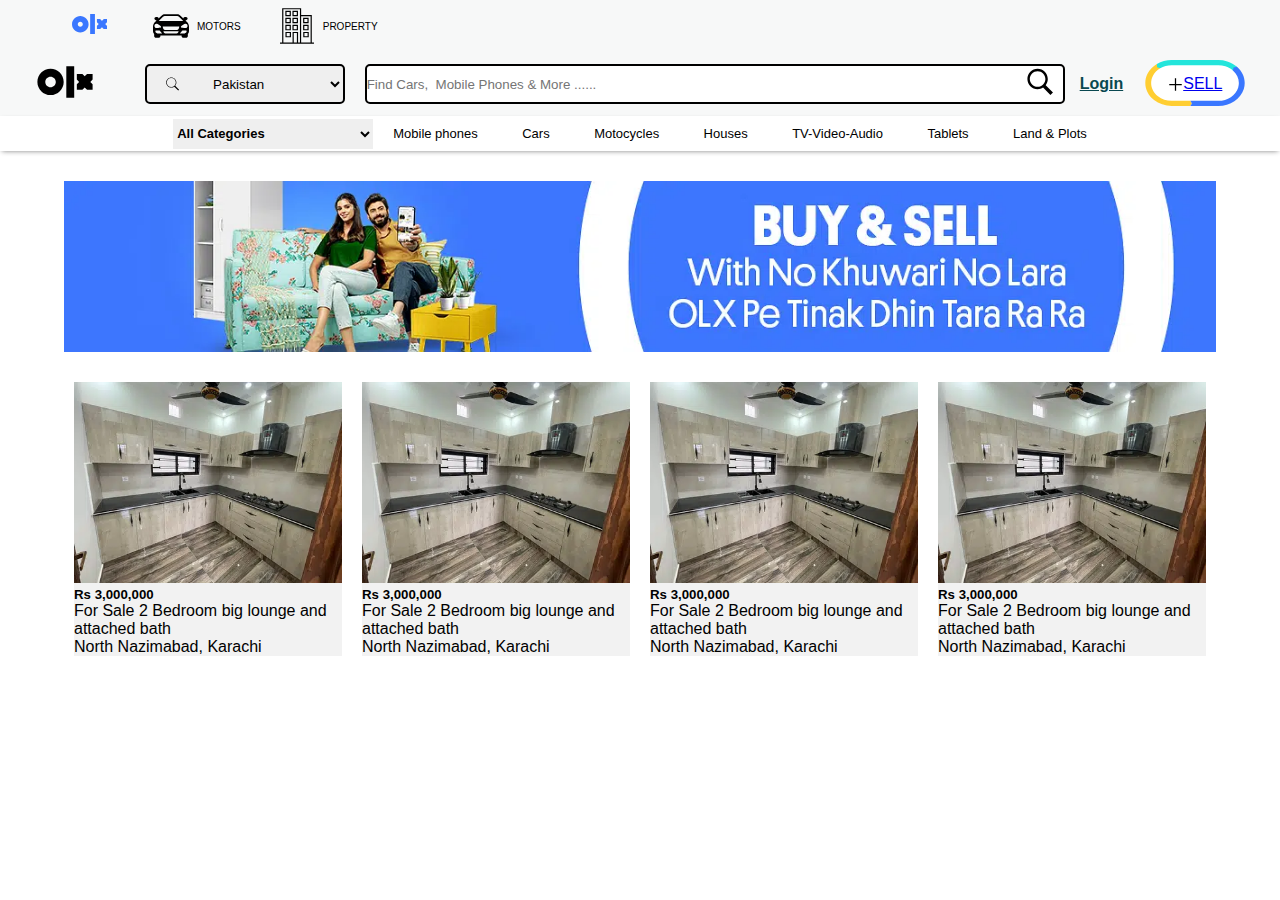
==== index.html @ fd6466ee "login signup done" ====
<!DOCTYPE html>
<html lang="en">

<head>
    <meta charset="UTF-8">
    <meta name="viewport" content="width=device-width, initial-scale=1.0">
    <title>OLX</title>
    <link rel="stylesheet" href="style.css">
</head>

<body>
    <header>
        <div class="topheader">

            <div id="logo">
                <img  src="./images/OLX_2019.svg" alt="logo black" width="35">
            </div>

            <div id="car">
                <img src="./images/sedan-car-front.svg" alt="car">
                <p>MOTORS</p>
            </div>

            <div id="property">
                <img src="./images/building-1062.svg" alt="property">
                <p>PROPERTY</p>
            </div>
           
        </div>
        <div id="botheader">
            <div id="logo2">
                <img src="./images/olx-logo-vector.svg" alt="logo2" width="60">
            </div>
            <div id="location">
                <img src="./images/icons8-search.svg" alt="search" width="15">
                <select name="location" id="locate">
                    <option value="Pakistan" selected>Pakistan</option>
                    <option value="Azad Kashmir">Azad Kashmir</option>
                    <option value="Baluchistan">Baluchistan</option>
                    <option value="Islamabad">Islamabad</option>
                    <option value="Khyber pakhtunkhuwa">Khyber pakhtunkhuwa</option>
                    <option value="Punjab">Punjab</option>
                    <option value="Sindh">Sindh</option>
                </select>
            </div>
            <div id="search-container">
                <input type="search" name="search" id="searchinput" placeholder="Find Cars,  Mobile Phones & More ...... ">
                <div id="searchicon">
                    <a href="http://google.com/search"><img src="./images/icons8-search black.svg" alt="black search" width="30"></a>
                </div>
            </div >

            <div class="login">
                <a href="./login.html" target="_blank">Login</a>
            </div>

            <div class="sell">
                <img src="./images/icons8-plus.svg" alt="plus" width="15">
                <span><a href="./sell.html" title="sell"> SELL</a></span>
            </div>
        </div>
    </header>

    <nav>
        <div id="nav">
            <div class="category">

                <select id="category" name="category">
                    <option value="all" >All Categories</option>
                    <option value="mobilephones">Mobiles</option>
                    <option value="vehicles">Vehicles</option>
                    <option value="home-decor">Home Decor</option>
                    <!-- Add more categories as needed -->
                </select>
            </div>

            <!-- <div class="categories-box">

                <div class="mobilephones">
                    <h3>Mobiles</h3>
                    <ul>
                        <li>Mobile Phones</li>
                        <li>Accessories</li>
                        <li>Smart Watches</li>
                        <li>Tablets</li>
                    </ul>
                </div>
                <div class="vehicles">
                    <h3>Vehicles</h3>
                    <ul>
                        <li>Cars</li>
                        <li>Bikes and Scooters</li>
                        <li>Motorcycles</li>
                        <li>Trucks, Buses and Vans</li>
                    </ul>
                </div>

             <div class="home-decor">
                <h3>Home Decor</h3>
                <ul>
                    <li>Sofa & Chairs </li>
                    <li>Beds & Wardrobes</li>
                    <li>Dining Tables & Sets</li>
                    <li>Kitchen Appliance</li>
                    </ul>
             </div>
            </div>
        --> 
            <div id="navbar"></div>
            <ul>
                <li><a href="./mobile-phones.html">Mobile phones</a></li>
                <li><a href="./cars.html">Cars</a></li>
                <li><a href="./motocycles.html">Motocycles</a></li>
                <li><a href="./houses.html">Houses</a></li>
                <li><a href="tv-video-audio.html">TV-Video-Audio</a></li>
                <li><a href="tablets.html">Tablets</a></li>
                <li><a href="land-plots.html">Land & Plots</a></li>
                
            </div>

            </div>
    </nav>
   <div class="banner">

       <img src="./images/olxbanner.jpg" alt="banner" >
   </div>

   <div class="mainads">
    <div class="add">

            <img src="./images/house1.jpeg" alt="house">
            
            <div>
                <h5>Rs 3,000,000</h5>
                <p class="tag">For Sale 2 Bedroom big lounge and attached bath</p>
                <p class="area">North Nazimabad, Karachi</p>
            </div>
        </div>
        
    <div class="add">

            <img src="./images/house1.jpeg" alt="house">
            
            <div>
                <h5>Rs 3,000,000</h5>
                <p class="tag">For Sale 2 Bedroom big lounge and attached bath</p>
                <p class="area">North Nazimabad, Karachi</p>
            </div>
        </div>
        
    <div class="add">

            <img src="./images/house1.jpeg" alt="house">
            
            <div>
                <h5>Rs 3,000,000</h5>
                <p class="tag">For Sale 2 Bedroom big lounge and attached bath</p>
                <p class="area">North Nazimabad, Karachi</p>
            </div>
        </div>
        
    <div class="add">

            <img src="./images/house1.jpeg" alt="house">
            
            <div>
                <h5>Rs 3,000,000</h5>
                <p class="tag">For Sale 2 Bedroom big lounge and attached bath</p>
                <p class="area">North Nazimabad, Karachi</p>
            </div>
        </div>
        
        

    </div>
    
    
    

</body>

</html>
---- style.css ----
*{
    margin: 0;
    padding: 0;
}
body {
  background: white;
  font-family: Helvetica, sans-serif;
}

header {
  background: #f7f8f8;
  width: 100%;
  margin: auto;
}

#logo {
  padding: 8px;
}

.topheader {
  display: flex;
  justify-content: flex-start;
  align-items: center;
  margin-left: 5%;
}
.topheader p {
  font-size: x-small;
}
#car {
  display: flex;
  align-items: center;
}
#property {
  display: flex;
  align-items: center;
}
#car img {
  margin-left: 30px;
  padding: 8px;
  height: 4vh;
}

#property img {
  margin-left: 30px;
  padding: 8px;
  height: 4vh;
}
#botheader {
  display: flex;
  justify-content: center;
  align-items: center;
}
#logo2 {
  margin-left: 2px;
  margin-right: 50px;
}
#location {
  position: relative;
}
#location img {
  position: absolute;
  top: 50%;
  left: 20px;
  transform: translateY(-50%);
}
#location select {
  height: 40px;
  width: 200px;
  border: 2px solid black;
  border-radius: 5px;
  text-align: center;
}
#search-container {
  position: relative;
  display: inline-block;
}
#search-container input {
  margin-left: 20px;
  height: 40px;
  width: 700px;
  border: 2px solid black;
  border-radius: 5px;
}
#searchicon {
  position: absolute;
  top: 50%;
  right: 10px;
  transform: translateY(-50%);
}

.sell {
    background-image: url(./images/iconSellBorder_noinline.d9eebe038fbfae9f90fd61d971037e02.svg);
  display: flex;
  align-items: center;
  justify-content: center;
  padding: 16px 25px;
  background-repeat: no-repeat;
  margin-left: 20px;
  
  /* width: fit-content;
  background-repeat: no-repeat;
  background-size: cover;
  
  margin-left: 20px; */
  /* border-left: 5px solid yellow;
  border-top: 5px solid aquamarine;
  border-right: 5px solid rgb(73, 73, 218);
  border-bottom: 5px solid rgb(240, 63, 63);
  border-radius: 25px;
  background: white; */
    
} */
.sell span a {
  color: black;
  text-decoration: none;
  font-size: medium;
  font-weight: 500;
}

/* unvisited link */
.login a:link {
  color: #094850;
  font-size: medium;
  font-weight: 600;
  margin-left: 15px;

  left: 20px;
}

/* visited link */
.login a:visited {
  color: green;
}

/* hover link */
.login a:hover {
  text-decoration: none;
}

ul {
  list-style-type: none;
  margin: 0;
  padding: 0;
  overflow: hidden;
}
#nav {
  display: flex;
  justify-content: center;
  align-items: center;
  box-shadow: 0px 2px 5px -2px grey;
  width: 100%;
}

#nav li {
  display: inline-block;
  font-size: small;
  font-weight: 500;
}

#nav li a {
  display: block;
  padding: 10px 20px;
  text-decoration: none;
  color: black;
}

#nav a:hover {
  color: #078c9b;
}

.categories-box {
  display: none;
}
#nav select {
  font-size: small;
  font-weight: 700;
  height: 30px;
  width: 200px;
  border: none;
}

.banner {
  display: flex;
  justify-content: center;
}

.banner img {
  width: 90%;
  margin: 30px 0;
}

/* .mainads{
    display:flex;
    max-width: 100%;
}
.add {
    flex: 1;
    padding: 2px;
    background-color: #b85353;
    margin-right: 10px;
  } */

.mainads {
  display: flex;
  width: 90%;
  margin: auto;
  /* background-color: #078c9b; */
}

.add {
  /* flex: 1; */
  width: 25%;
  /* padding: 0 10px; */
  background-color: #f2f2f2;
  margin: 0 10px;
}
.add img{
    width: 100%;
}

.card {
  padding: 0 10px;
  
}
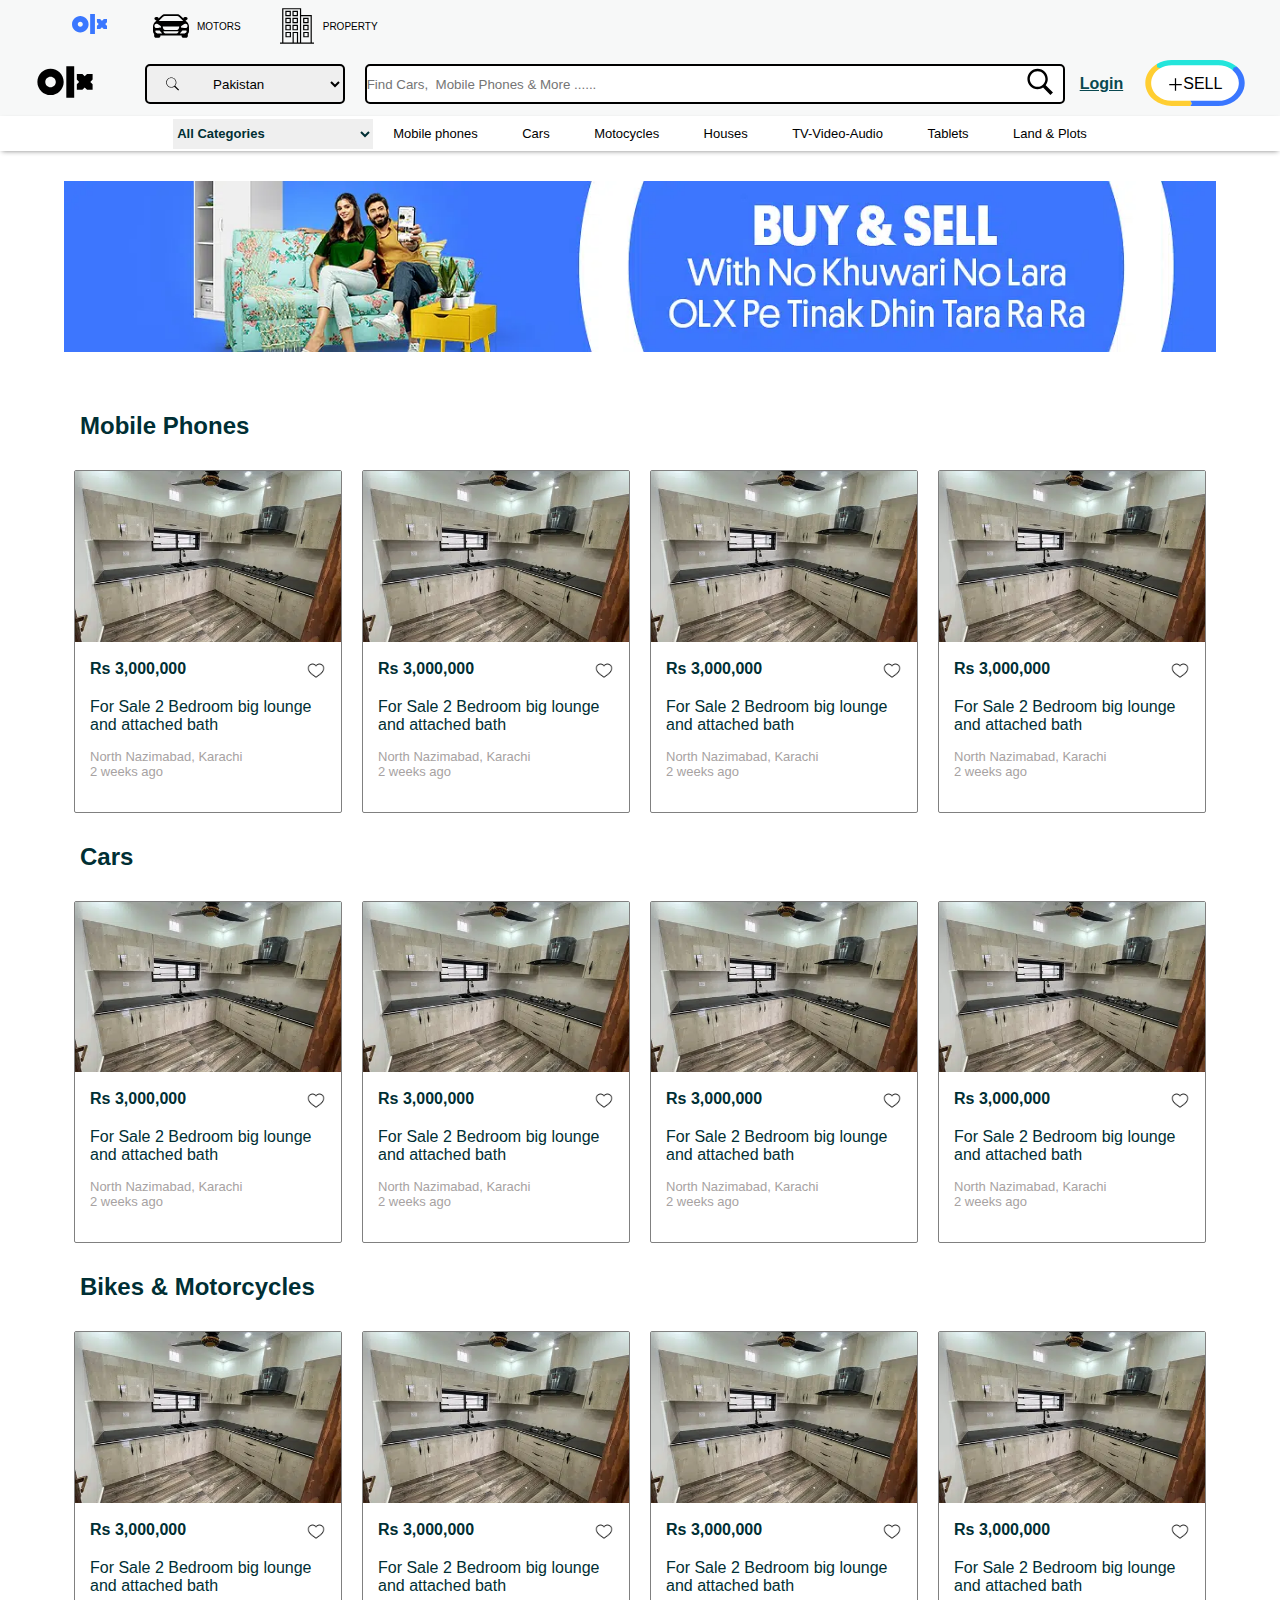
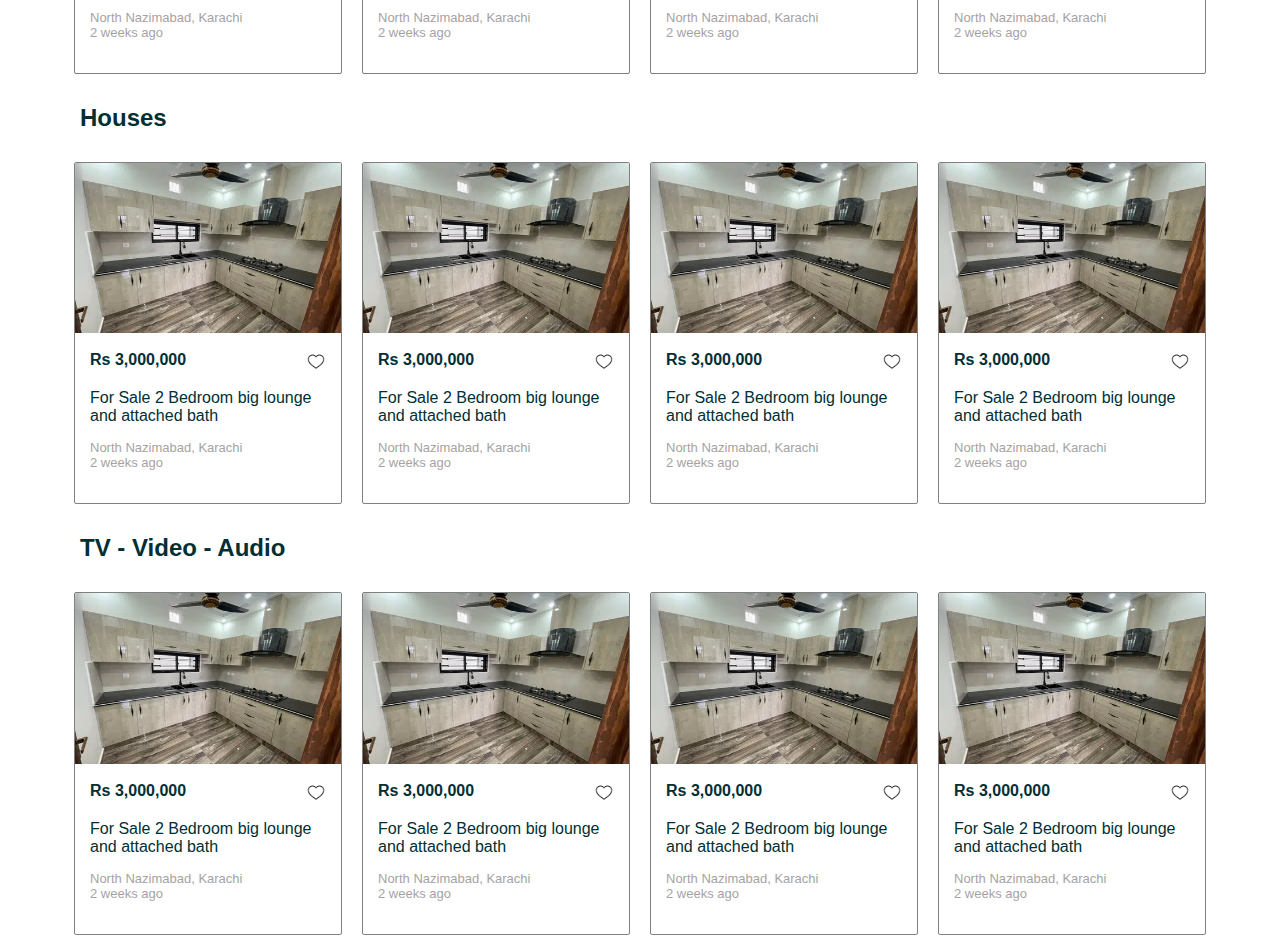
==== commit 79a73a8a: "mainads done" ====
--- a/index.html
+++ b/index.html
@@ -13,7 +13,7 @@
         <div class="topheader">
 
             <div id="logo">
-                <img  src="./images/OLX_2019.svg" alt="logo black" width="35">
+                <img src="./images/OLX_2019.svg" alt="logo black" width="35">
             </div>
 
             <div id="car">
@@ -25,7 +25,7 @@
                 <img src="./images/building-1062.svg" alt="property">
                 <p>PROPERTY</p>
             </div>
-           
+
         </div>
         <div id="botheader">
             <div id="logo2">
@@ -44,11 +44,13 @@
                 </select>
             </div>
             <div id="search-container">
-                <input type="search" name="search" id="searchinput" placeholder="Find Cars,  Mobile Phones & More ...... ">
+                <input type="search" name="search" id="searchinput"
+                    placeholder="Find Cars,  Mobile Phones & More ...... ">
                 <div id="searchicon">
-                    <a href="http://google.com/search"><img src="./images/icons8-search black.svg" alt="black search" width="30"></a>
-                </div>
-            </div >
+                    <a href="http://google.com/search"><img src="./images/icons8-search black.svg" alt="black search"
+                            width="30"></a>
+                </div>
+            </div>
 
             <div class="login">
                 <a href="./login.html" target="_blank">Login</a>
@@ -66,7 +68,7 @@
             <div class="category">
 
                 <select id="category" name="category">
-                    <option value="all" >All Categories</option>
+                    <option value="all">All Categories</option>
                     <option value="mobilephones">Mobiles</option>
                     <option value="vehicles">Vehicles</option>
                     <option value="home-decor">Home Decor</option>
@@ -74,38 +76,6 @@
                 </select>
             </div>
 
-            <!-- <div class="categories-box">
-
-                <div class="mobilephones">
-                    <h3>Mobiles</h3>
-                    <ul>
-                        <li>Mobile Phones</li>
-                        <li>Accessories</li>
-                        <li>Smart Watches</li>
-                        <li>Tablets</li>
-                    </ul>
-                </div>
-                <div class="vehicles">
-                    <h3>Vehicles</h3>
-                    <ul>
-                        <li>Cars</li>
-                        <li>Bikes and Scooters</li>
-                        <li>Motorcycles</li>
-                        <li>Trucks, Buses and Vans</li>
-                    </ul>
-                </div>
-
-             <div class="home-decor">
-                <h3>Home Decor</h3>
-                <ul>
-                    <li>Sofa & Chairs </li>
-                    <li>Beds & Wardrobes</li>
-                    <li>Dining Tables & Sets</li>
-                    <li>Kitchen Appliance</li>
-                    </ul>
-             </div>
-            </div>
-        --> 
             <div id="navbar"></div>
             <ul>
                 <li><a href="./mobile-phones.html">Mobile phones</a></li>
@@ -115,67 +85,582 @@
                 <li><a href="tv-video-audio.html">TV-Video-Audio</a></li>
                 <li><a href="tablets.html">Tablets</a></li>
                 <li><a href="land-plots.html">Land & Plots</a></li>
-                
-            </div>
-
-            </div>
+
+        </div>
+
+        </div>
     </nav>
-   <div class="banner">
-
-       <img src="./images/olxbanner.jpg" alt="banner" >
-   </div>
-
-   <div class="mainads">
-    <div class="add">
-
-            <img src="./images/house1.jpeg" alt="house">
-            
-            <div>
-                <h5>Rs 3,000,000</h5>
-                <p class="tag">For Sale 2 Bedroom big lounge and attached bath</p>
-                <p class="area">North Nazimabad, Karachi</p>
-            </div>
-        </div>
-        
-    <div class="add">
-
-            <img src="./images/house1.jpeg" alt="house">
-            
-            <div>
-                <h5>Rs 3,000,000</h5>
-                <p class="tag">For Sale 2 Bedroom big lounge and attached bath</p>
-                <p class="area">North Nazimabad, Karachi</p>
-            </div>
-        </div>
-        
-    <div class="add">
-
-            <img src="./images/house1.jpeg" alt="house">
-            
-            <div>
-                <h5>Rs 3,000,000</h5>
-                <p class="tag">For Sale 2 Bedroom big lounge and attached bath</p>
-                <p class="area">North Nazimabad, Karachi</p>
-            </div>
-        </div>
-        
-    <div class="add">
-
-            <img src="./images/house1.jpeg" alt="house">
-            
-            <div>
-                <h5>Rs 3,000,000</h5>
-                <p class="tag">For Sale 2 Bedroom big lounge and attached bath</p>
-                <p class="area">North Nazimabad, Karachi</p>
-            </div>
-        </div>
-        
-        
-
+    <div class="banner">
+
+        <img src="./images/olxbanner.jpg" alt="banner">
     </div>
-    
-    
-    
+
+    <!-- Categories -->
+    <div class="allcategories">
+        
+
+    </div>
+
+    <!-- 1st add -->
+     
+    <h2> Mobile Phones</h2>
+    <div class="mainads">
+
+        
+        <div class="add">
+            <div class="image">
+                <img src="./images/house1.jpeg" alt="house">
+            </div>
+
+            <div class="detail">
+                <div class="l1">
+                    <span>Rs 3,000,000</span>
+                    <img src="./images/icons8-favourite-50.png" width="20" alt="fav" >
+                </div>
+
+                <div class="l2">
+                    <p class="tag">For Sale 2 Bedroom big lounge and attached bath</p>
+                </div>
+
+                <div class="l3">
+                    <p class="area">North Nazimabad, Karachi</p>
+                </div>
+
+                <div class="l4">
+                    <p class="tf">2 weeks ago</p>
+                </div>
+
+            </div>
+        </div>
+        <div class="add">
+            <div class="image">
+                <img src="./images/house1.jpeg" alt="house">
+            </div>
+
+            <div class="detail">
+                <div class="l1">
+                    <span>Rs 3,000,000</span>
+                    <img src="./images/icons8-favourite-50.png" width="20" alt="fav" >
+                </div>
+
+                <div class="l2">
+                    <p class="tag">For Sale 2 Bedroom big lounge and attached bath</p>
+                </div>
+
+                <div class="l3">
+                    <p class="area">North Nazimabad, Karachi</p>
+                </div>
+
+                <div class="l4">
+                    <p class="tf">2 weeks ago</p>
+                </div>
+
+            </div>
+        </div>
+        <div class="add">
+            <div class="image">
+                <img src="./images/house1.jpeg" alt="house">
+            </div>
+
+            <div class="detail">
+                <div class="l1">
+                    <span>Rs 3,000,000</span>
+                    <img src="./images/icons8-favourite-50.png" width="20" alt="fav" >
+                </div>
+
+                <div class="l2">
+                    <p class="tag">For Sale 2 Bedroom big lounge and attached bath</p>
+                </div>
+
+                <div class="l3">
+                    <p class="area">North Nazimabad, Karachi</p>
+                </div>
+
+                <div class="l4">
+                    <p class="tf">2 weeks ago</p>
+                </div>
+
+            </div>
+        </div>
+        <div class="add">
+           
+            <div class="image">
+                <img src="./images/house1.jpeg" alt="house">
+            </div>
+
+            <div class="detail">
+                <div class="l1">
+                    <span>Rs 3,000,000</span>
+                    <img src="./images/icons8-favourite-50.png" width="20" alt="fav" >
+                </div>
+
+                <div class="l2">
+                    <p class="tag">For Sale 2 Bedroom big lounge and attached bath</p>
+                </div>
+
+                <div class="l3">
+                    <p class="area">North Nazimabad, Karachi</p>
+                </div>
+
+                <div class="l4">
+                    <p class="tf">2 weeks ago</p>
+                </div>
+
+            </div>
+        </div>
+
+        
+        <!-- 2nd add -->
+
+
+    </div>
+    <h2> Cars</h2>
+    <div class="mainads">
+
+        
+        <div class="add">
+            <div class="image">
+                <img src="./images/house1.jpeg" alt="house">
+            </div>
+
+            <div class="detail">
+                <div class="l1">
+                    <span>Rs 3,000,000</span>
+                    <img src="./images/icons8-favourite-50.png" width="20" alt="fav" >
+                </div>
+
+                <div class="l2">
+                    <p class="tag">For Sale 2 Bedroom big lounge and attached bath</p>
+                </div>
+
+                <div class="l3">
+                    <p class="area">North Nazimabad, Karachi</p>
+                </div>
+
+                <div class="l4">
+                    <p class="tf">2 weeks ago</p>
+                </div>
+
+            </div>
+        </div>
+        <div class="add">
+            <div class="image">
+                <img src="./images/house1.jpeg" alt="house">
+            </div>
+
+            <div class="detail">
+                <div class="l1">
+                    <span>Rs 3,000,000</span>
+                    <img src="./images/icons8-favourite-50.png" width="20" alt="fav" >
+                </div>
+
+                <div class="l2">
+                    <p class="tag">For Sale 2 Bedroom big lounge and attached bath</p>
+                </div>
+
+                <div class="l3">
+                    <p class="area">North Nazimabad, Karachi</p>
+                </div>
+
+                <div class="l4">
+                    <p class="tf">2 weeks ago</p>
+                </div>
+
+            </div>
+        </div>
+        <div class="add">
+            <div class="image">
+                <img src="./images/house1.jpeg" alt="house">
+            </div>
+
+            <div class="detail">
+                <div class="l1">
+                    <span>Rs 3,000,000</span>
+                    <img src="./images/icons8-favourite-50.png" width="20" alt="fav" >
+                </div>
+
+                <div class="l2">
+                    <p class="tag">For Sale 2 Bedroom big lounge and attached bath</p>
+                </div>
+
+                <div class="l3">
+                    <p class="area">North Nazimabad, Karachi</p>
+                </div>
+
+                <div class="l4">
+                    <p class="tf">2 weeks ago</p>
+                </div>
+
+            </div>
+        </div>
+        <div class="add">
+           
+            <div class="image">
+                <img src="./images/house1.jpeg" alt="house">
+            </div>
+
+            <div class="detail">
+                <div class="l1">
+                    <span>Rs 3,000,000</span>
+                    <img src="./images/icons8-favourite-50.png" width="20" alt="fav" >
+                </div>
+
+                <div class="l2">
+                    <p class="tag">For Sale 2 Bedroom big lounge and attached bath</p>
+                </div>
+
+                <div class="l3">
+                    <p class="area">North Nazimabad, Karachi</p>
+                </div>
+
+                <div class="l4">
+                    <p class="tf">2 weeks ago</p>
+                </div>
+
+            </div>
+        </div>
+
+        
+        <!-- 3rd add` -->
+
+
+    </div>
+    <h2> Bikes & Motorcycles</h2>
+    <div class="mainads">
+
+        
+        <div class="add">
+            <div class="image">
+                <img src="./images/house1.jpeg" alt="house">
+            </div>
+
+            <div class="detail">
+                <div class="l1">
+                    <span>Rs 3,000,000</span>
+                    <img src="./images/icons8-favourite-50.png" width="20" alt="fav" >
+                </div>
+
+                <div class="l2">
+                    <p class="tag">For Sale 2 Bedroom big lounge and attached bath</p>
+                </div>
+
+                <div class="l3">
+                    <p class="area">North Nazimabad, Karachi</p>
+                </div>
+
+                <div class="l4">
+                    <p class="tf">2 weeks ago</p>
+                </div>
+
+            </div>
+        </div>
+        <div class="add">
+            <div class="image">
+                <img src="./images/house1.jpeg" alt="house">
+            </div>
+
+            <div class="detail">
+                <div class="l1">
+                    <span>Rs 3,000,000</span>
+                    <img src="./images/icons8-favourite-50.png" width="20" alt="fav" >
+                </div>
+
+                <div class="l2">
+                    <p class="tag">For Sale 2 Bedroom big lounge and attached bath</p>
+                </div>
+
+                <div class="l3">
+                    <p class="area">North Nazimabad, Karachi</p>
+                </div>
+
+                <div class="l4">
+                    <p class="tf">2 weeks ago</p>
+                </div>
+
+            </div>
+        </div>
+        <div class="add">
+            <div class="image">
+                <img src="./images/house1.jpeg" alt="house">
+            </div>
+
+            <div class="detail">
+                <div class="l1">
+                    <span>Rs 3,000,000</span>
+                    <img src="./images/icons8-favourite-50.png" width="20" alt="fav" >
+                </div>
+
+                <div class="l2">
+                    <p class="tag">For Sale 2 Bedroom big lounge and attached bath</p>
+                </div>
+
+                <div class="l3">
+                    <p class="area">North Nazimabad, Karachi</p>
+                </div>
+
+                <div class="l4">
+                    <p class="tf">2 weeks ago</p>
+                </div>
+
+            </div>
+        </div>
+        <div class="add">
+           
+            <div class="image">
+                <img src="./images/house1.jpeg" alt="house">
+            </div>
+
+            <div class="detail">
+                <div class="l1">
+                    <span>Rs 3,000,000</span>
+                    <img src="./images/icons8-favourite-50.png" width="20" alt="fav" >
+                </div>
+
+                <div class="l2">
+                    <p class="tag">For Sale 2 Bedroom big lounge and attached bath</p>
+                </div>
+
+                <div class="l3">
+                    <p class="area">North Nazimabad, Karachi</p>
+                </div>
+
+                <div class="l4">
+                    <p class="tf">2 weeks ago</p>
+                </div>
+
+            </div>
+        </div>
+
+        
+        <!-- 4th add -->
+
+
+    </div>
+    <h2> Houses</h2>
+    <div class="mainads">
+
+        
+        <div class="add">
+            <div class="image">
+                <img src="./images/house1.jpeg" alt="house">
+            </div>
+
+            <div class="detail">
+                <div class="l1">
+                    <span>Rs 3,000,000</span>
+                    <img src="./images/icons8-favourite-50.png" width="20" alt="fav" >
+                </div>
+
+                <div class="l2">
+                    <p class="tag">For Sale 2 Bedroom big lounge and attached bath</p>
+                </div>
+
+                <div class="l3">
+                    <p class="area">North Nazimabad, Karachi</p>
+                </div>
+
+                <div class="l4">
+                    <p class="tf">2 weeks ago</p>
+                </div>
+
+            </div>
+        </div>
+        <div class="add">
+            <div class="image">
+                <img src="./images/house1.jpeg" alt="house">
+            </div>
+
+            <div class="detail">
+                <div class="l1">
+                    <span>Rs 3,000,000</span>
+                    <img src="./images/icons8-favourite-50.png" width="20" alt="fav" >
+                </div>
+
+                <div class="l2">
+                    <p class="tag">For Sale 2 Bedroom big lounge and attached bath</p>
+                </div>
+
+                <div class="l3">
+                    <p class="area">North Nazimabad, Karachi</p>
+                </div>
+
+                <div class="l4">
+                    <p class="tf">2 weeks ago</p>
+                </div>
+
+            </div>
+        </div>
+        <div class="add">
+            <div class="image">
+                <img src="./images/house1.jpeg" alt="house">
+            </div>
+
+            <div class="detail">
+                <div class="l1">
+                    <span>Rs 3,000,000</span>
+                    <img src="./images/icons8-favourite-50.png" width="20" alt="fav" >
+                </div>
+
+                <div class="l2">
+                    <p class="tag">For Sale 2 Bedroom big lounge and attached bath</p>
+                </div>
+
+                <div class="l3">
+                    <p class="area">North Nazimabad, Karachi</p>
+                </div>
+
+                <div class="l4">
+                    <p class="tf">2 weeks ago</p>
+                </div>
+
+            </div>
+        </div>
+        <div class="add">
+           
+            <div class="image">
+                <img src="./images/house1.jpeg" alt="house">
+            </div>
+
+            <div class="detail">
+                <div class="l1">
+                    <span>Rs 3,000,000</span>
+                    <img src="./images/icons8-favourite-50.png" width="20" alt="fav" >
+                </div>
+
+                <div class="l2">
+                    <p class="tag">For Sale 2 Bedroom big lounge and attached bath</p>
+                </div>
+
+                <div class="l3">
+                    <p class="area">North Nazimabad, Karachi</p>
+                </div>
+
+                <div class="l4">
+                    <p class="tf">2 weeks ago</p>
+                </div>
+
+            </div>
+        </div>
+
+        
+        <!-- 5th add -->
+
+
+    </div>
+    <h2> TV - Video - Audio </h2>
+    <div class="mainads">
+
+        
+        <div class="add">
+            <div class="image">
+                <img src="./images/house1.jpeg" alt="house">
+            </div>
+
+            <div class="detail">
+                <div class="l1">
+                    <span>Rs 3,000,000</span>
+                    <img src="./images/icons8-favourite-50.png" width="20" alt="fav" >
+                </div>
+
+                <div class="l2">
+                    <p class="tag">For Sale 2 Bedroom big lounge and attached bath</p>
+                </div>
+
+                <div class="l3">
+                    <p class="area">North Nazimabad, Karachi</p>
+                </div>
+
+                <div class="l4">
+                    <p class="tf">2 weeks ago</p>
+                </div>
+
+            </div>
+        </div>
+        <div class="add">
+            <div class="image">
+                <img src="./images/house1.jpeg" alt="house">
+            </div>
+
+            <div class="detail">
+                <div class="l1">
+                    <span>Rs 3,000,000</span>
+                    <img src="./images/icons8-favourite-50.png" width="20" alt="fav" >
+                </div>
+
+                <div class="l2">
+                    <p class="tag">For Sale 2 Bedroom big lounge and attached bath</p>
+                </div>
+
+                <div class="l3">
+                    <p class="area">North Nazimabad, Karachi</p>
+                </div>
+
+                <div class="l4">
+                    <p class="tf">2 weeks ago</p>
+                </div>
+
+            </div>
+        </div>
+        <div class="add">
+            <div class="image">
+                <img src="./images/house1.jpeg" alt="house">
+            </div>
+
+            <div class="detail">
+                <div class="l1">
+                    <span>Rs 3,000,000</span>
+                    <img src="./images/icons8-favourite-50.png" width="20" alt="fav" >
+                </div>
+
+                <div class="l2">
+                    <p class="tag">For Sale 2 Bedroom big lounge and attached bath</p>
+                </div>
+
+                <div class="l3">
+                    <p class="area">North Nazimabad, Karachi</p>
+                </div>
+
+                <div class="l4">
+                    <p class="tf">2 weeks ago</p>
+                </div>
+
+            </div>
+        </div>
+        <div class="add">
+           
+            <div class="image">
+                <img src="./images/house1.jpeg" alt="house">
+            </div>
+
+            <div class="detail">
+                <div class="l1">
+                    <span>Rs 3,000,000</span>
+                    <img src="./images/icons8-favourite-50.png" width="20" alt="fav" >
+                </div>
+
+                <div class="l2">
+                    <p class="tag">For Sale 2 Bedroom big lounge and attached bath</p>
+                </div>
+
+                <div class="l3">
+                    <p class="area">North Nazimabad, Karachi</p>
+                </div>
+
+                <div class="l4">
+                    <p class="tf">2 weeks ago</p>
+                </div>
+
+            </div>
+        </div>
+
+        
+
+
+
+    </div>
+
+
+
 
 </body>
 
--- a/style.css
+++ b/style.css
@@ -96,20 +96,9 @@
   padding: 16px 25px;
   background-repeat: no-repeat;
   margin-left: 20px;
-  
-  /* width: fit-content;
-  background-repeat: no-repeat;
-  background-size: cover;
-  
-  margin-left: 20px; */
-  /* border-left: 5px solid yellow;
-  border-top: 5px solid aquamarine;
-  border-right: 5px solid rgb(73, 73, 218);
-  border-bottom: 5px solid rgb(240, 63, 63);
-  border-radius: 25px;
-  background: white; */
-    
-} */
+   
+} 
+
 .sell span a {
   color: black;
   text-decoration: none;
@@ -177,6 +166,7 @@
   height: 30px;
   width: 200px;
   border: none;
+  color: #002f34;
 }
 
 .banner {
@@ -189,16 +179,13 @@
   margin: 30px 0;
 }
 
-/* .mainads{
-    display:flex;
-    max-width: 100%;
-}
-.add {
-    flex: 1;
-    padding: 2px;
-    background-color: #b85353;
-    margin-right: 10px;
-  } */
+h2 {
+  text-align: left ;
+  display: block;
+  width: 80%;
+  margin: 30px 80px; 
+  color: #002f34;
+}
 
 .mainads {
   display: flex;
@@ -211,15 +198,50 @@
   /* flex: 1; */
   width: 25%;
   /* padding: 0 10px; */
-  background-color: #f2f2f2;
+
   margin: 0 10px;
-}
-.add img{
+  border: 1px solid grey;
+  border-radius: 2px;
+}
+.image img{
     width: 100%;
-}
-
-.card {
-  padding: 0 10px;
+    height: 100%;
+    overflow: hidden;
+}
+
+.image{
+  height: 50%;
   
 }
 
+.detail{
+  display: block;
+  color: #002f34;
+
+
+}
+
+.l1{
+  display: flex;
+  margin: 18px 15px ;
+  font-weight: 600;
+  justify-content: space-between;
+
+}
+
+.l2{
+
+    font-weight: 100;
+    font-size: medium;
+    margin-left: 15px;
+    padding-bottom : 15px;
+}
+.l3,.l4{
+    font-weight: 100;
+    font-size: small;
+    margin-left: 15px;
+    color: rgb(167, 162, 162);
+}
+
+
+
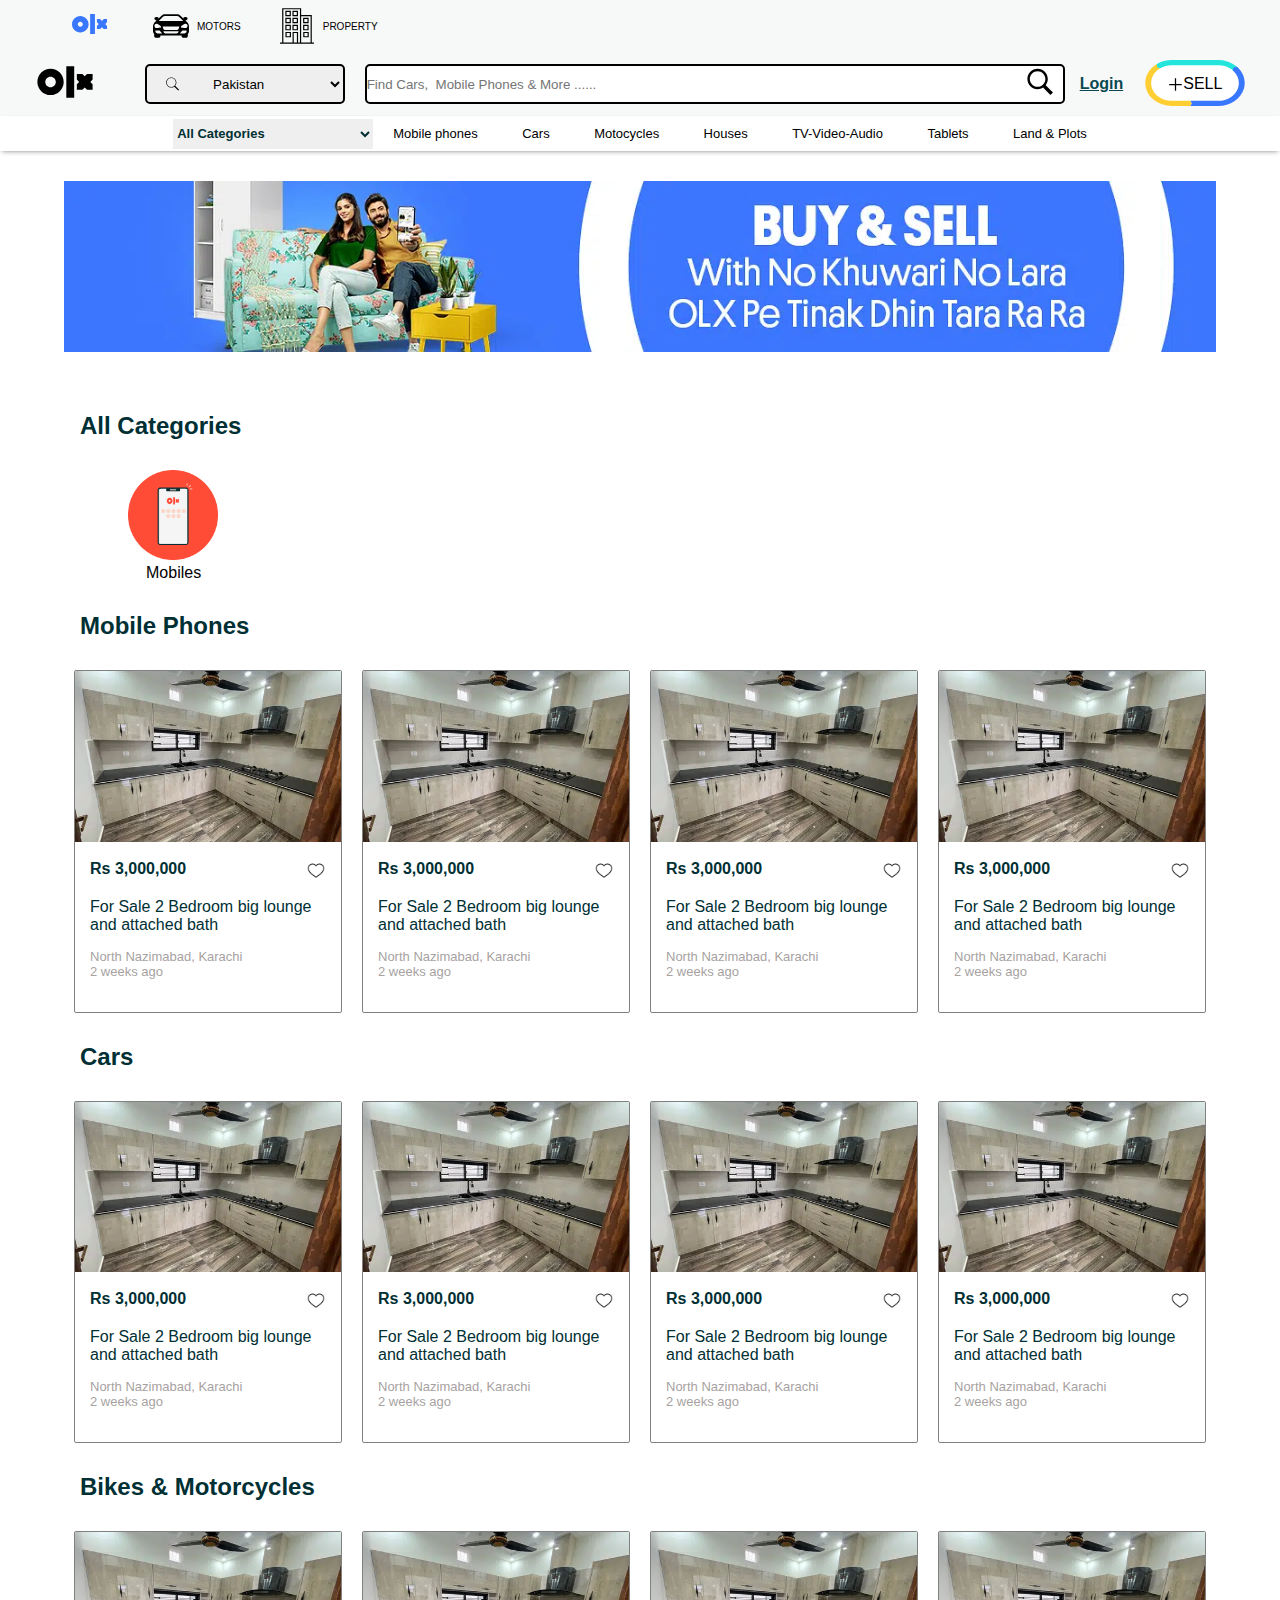
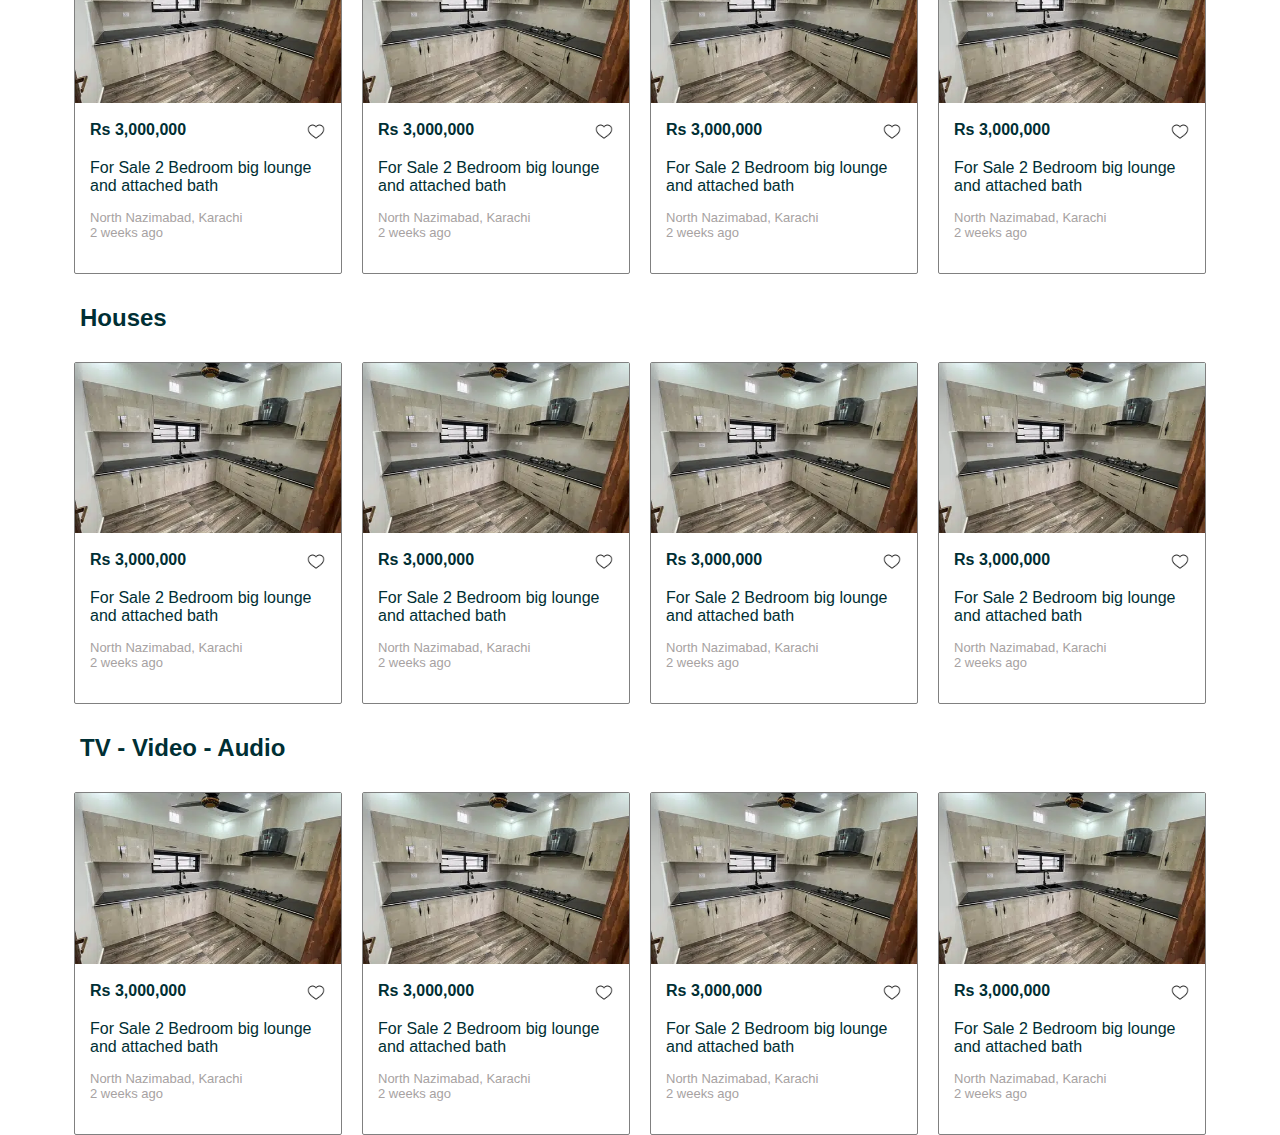
==== commit a7ec591d: "cat started" ====
--- a/index.html
+++ b/index.html
@@ -95,121 +95,129 @@
         <img src="./images/olxbanner.jpg" alt="banner">
     </div>
 
+    
+    <h2> All Categories</h2>
     <!-- Categories -->
     <div class="allcategories">
-        
+        <div class="cat">
+            <div>
+                <img src="./images/cat/mobiles.8c768c96bfde33f18fcf5af2a8b9cf71.png" alt="mobile-phones" width="90">
+
+            </div>
+            <span>Mobiles</span>
+        </div>
 
     </div>
 
     <!-- 1st add -->
-     
+
     <h2> Mobile Phones</h2>
     <div class="mainads">
 
-        
-        <div class="add">
-            <div class="image">
-                <img src="./images/house1.jpeg" alt="house">
-            </div>
-
-            <div class="detail">
-                <div class="l1">
-                    <span>Rs 3,000,000</span>
-                    <img src="./images/icons8-favourite-50.png" width="20" alt="fav" >
-                </div>
-
-                <div class="l2">
-                    <p class="tag">For Sale 2 Bedroom big lounge and attached bath</p>
-                </div>
-
-                <div class="l3">
-                    <p class="area">North Nazimabad, Karachi</p>
-                </div>
-
-                <div class="l4">
-                    <p class="tf">2 weeks ago</p>
-                </div>
-
-            </div>
-        </div>
-        <div class="add">
-            <div class="image">
-                <img src="./images/house1.jpeg" alt="house">
-            </div>
-
-            <div class="detail">
-                <div class="l1">
-                    <span>Rs 3,000,000</span>
-                    <img src="./images/icons8-favourite-50.png" width="20" alt="fav" >
-                </div>
-
-                <div class="l2">
-                    <p class="tag">For Sale 2 Bedroom big lounge and attached bath</p>
-                </div>
-
-                <div class="l3">
-                    <p class="area">North Nazimabad, Karachi</p>
-                </div>
-
-                <div class="l4">
-                    <p class="tf">2 weeks ago</p>
-                </div>
-
-            </div>
-        </div>
-        <div class="add">
-            <div class="image">
-                <img src="./images/house1.jpeg" alt="house">
-            </div>
-
-            <div class="detail">
-                <div class="l1">
-                    <span>Rs 3,000,000</span>
-                    <img src="./images/icons8-favourite-50.png" width="20" alt="fav" >
-                </div>
-
-                <div class="l2">
-                    <p class="tag">For Sale 2 Bedroom big lounge and attached bath</p>
-                </div>
-
-                <div class="l3">
-                    <p class="area">North Nazimabad, Karachi</p>
-                </div>
-
-                <div class="l4">
-                    <p class="tf">2 weeks ago</p>
-                </div>
-
-            </div>
-        </div>
-        <div class="add">
-           
-            <div class="image">
-                <img src="./images/house1.jpeg" alt="house">
-            </div>
-
-            <div class="detail">
-                <div class="l1">
-                    <span>Rs 3,000,000</span>
-                    <img src="./images/icons8-favourite-50.png" width="20" alt="fav" >
-                </div>
-
-                <div class="l2">
-                    <p class="tag">For Sale 2 Bedroom big lounge and attached bath</p>
-                </div>
-
-                <div class="l3">
-                    <p class="area">North Nazimabad, Karachi</p>
-                </div>
-
-                <div class="l4">
-                    <p class="tf">2 weeks ago</p>
-                </div>
-
-            </div>
-        </div>
-
-        
+
+        <div class="add">
+            <div class="image">
+                <img src="./images/house1.jpeg" alt="house">
+            </div>
+
+            <div class="detail">
+                <div class="l1">
+                    <span>Rs 3,000,000</span>
+                    <img src="./images/icons8-favourite-50.png" width="20" alt="fav">
+                </div>
+
+                <div class="l2">
+                    <p class="tag">For Sale 2 Bedroom big lounge and attached bath</p>
+                </div>
+
+                <div class="l3">
+                    <p class="area">North Nazimabad, Karachi</p>
+                </div>
+
+                <div class="l4">
+                    <p class="tf">2 weeks ago</p>
+                </div>
+
+            </div>
+        </div>
+        <div class="add">
+            <div class="image">
+                <img src="./images/house1.jpeg" alt="house">
+            </div>
+
+            <div class="detail">
+                <div class="l1">
+                    <span>Rs 3,000,000</span>
+                    <img src="./images/icons8-favourite-50.png" width="20" alt="fav">
+                </div>
+
+                <div class="l2">
+                    <p class="tag">For Sale 2 Bedroom big lounge and attached bath</p>
+                </div>
+
+                <div class="l3">
+                    <p class="area">North Nazimabad, Karachi</p>
+                </div>
+
+                <div class="l4">
+                    <p class="tf">2 weeks ago</p>
+                </div>
+
+            </div>
+        </div>
+        <div class="add">
+            <div class="image">
+                <img src="./images/house1.jpeg" alt="house">
+            </div>
+
+            <div class="detail">
+                <div class="l1">
+                    <span>Rs 3,000,000</span>
+                    <img src="./images/icons8-favourite-50.png" width="20" alt="fav">
+                </div>
+
+                <div class="l2">
+                    <p class="tag">For Sale 2 Bedroom big lounge and attached bath</p>
+                </div>
+
+                <div class="l3">
+                    <p class="area">North Nazimabad, Karachi</p>
+                </div>
+
+                <div class="l4">
+                    <p class="tf">2 weeks ago</p>
+                </div>
+
+            </div>
+        </div>
+        <div class="add">
+
+            <div class="image">
+                <img src="./images/house1.jpeg" alt="house">
+            </div>
+
+            <div class="detail">
+                <div class="l1">
+                    <span>Rs 3,000,000</span>
+                    <img src="./images/icons8-favourite-50.png" width="20" alt="fav">
+                </div>
+
+                <div class="l2">
+                    <p class="tag">For Sale 2 Bedroom big lounge and attached bath</p>
+                </div>
+
+                <div class="l3">
+                    <p class="area">North Nazimabad, Karachi</p>
+                </div>
+
+                <div class="l4">
+                    <p class="tf">2 weeks ago</p>
+                </div>
+
+            </div>
+        </div>
+
+
         <!-- 2nd add -->
 
 
@@ -217,110 +225,110 @@
     <h2> Cars</h2>
     <div class="mainads">
 
-        
-        <div class="add">
-            <div class="image">
-                <img src="./images/house1.jpeg" alt="house">
-            </div>
-
-            <div class="detail">
-                <div class="l1">
-                    <span>Rs 3,000,000</span>
-                    <img src="./images/icons8-favourite-50.png" width="20" alt="fav" >
-                </div>
-
-                <div class="l2">
-                    <p class="tag">For Sale 2 Bedroom big lounge and attached bath</p>
-                </div>
-
-                <div class="l3">
-                    <p class="area">North Nazimabad, Karachi</p>
-                </div>
-
-                <div class="l4">
-                    <p class="tf">2 weeks ago</p>
-                </div>
-
-            </div>
-        </div>
-        <div class="add">
-            <div class="image">
-                <img src="./images/house1.jpeg" alt="house">
-            </div>
-
-            <div class="detail">
-                <div class="l1">
-                    <span>Rs 3,000,000</span>
-                    <img src="./images/icons8-favourite-50.png" width="20" alt="fav" >
-                </div>
-
-                <div class="l2">
-                    <p class="tag">For Sale 2 Bedroom big lounge and attached bath</p>
-                </div>
-
-                <div class="l3">
-                    <p class="area">North Nazimabad, Karachi</p>
-                </div>
-
-                <div class="l4">
-                    <p class="tf">2 weeks ago</p>
-                </div>
-
-            </div>
-        </div>
-        <div class="add">
-            <div class="image">
-                <img src="./images/house1.jpeg" alt="house">
-            </div>
-
-            <div class="detail">
-                <div class="l1">
-                    <span>Rs 3,000,000</span>
-                    <img src="./images/icons8-favourite-50.png" width="20" alt="fav" >
-                </div>
-
-                <div class="l2">
-                    <p class="tag">For Sale 2 Bedroom big lounge and attached bath</p>
-                </div>
-
-                <div class="l3">
-                    <p class="area">North Nazimabad, Karachi</p>
-                </div>
-
-                <div class="l4">
-                    <p class="tf">2 weeks ago</p>
-                </div>
-
-            </div>
-        </div>
-        <div class="add">
-           
-            <div class="image">
-                <img src="./images/house1.jpeg" alt="house">
-            </div>
-
-            <div class="detail">
-                <div class="l1">
-                    <span>Rs 3,000,000</span>
-                    <img src="./images/icons8-favourite-50.png" width="20" alt="fav" >
-                </div>
-
-                <div class="l2">
-                    <p class="tag">For Sale 2 Bedroom big lounge and attached bath</p>
-                </div>
-
-                <div class="l3">
-                    <p class="area">North Nazimabad, Karachi</p>
-                </div>
-
-                <div class="l4">
-                    <p class="tf">2 weeks ago</p>
-                </div>
-
-            </div>
-        </div>
-
-        
+
+        <div class="add">
+            <div class="image">
+                <img src="./images/house1.jpeg" alt="house">
+            </div>
+
+            <div class="detail">
+                <div class="l1">
+                    <span>Rs 3,000,000</span>
+                    <img src="./images/icons8-favourite-50.png" width="20" alt="fav">
+                </div>
+
+                <div class="l2">
+                    <p class="tag">For Sale 2 Bedroom big lounge and attached bath</p>
+                </div>
+
+                <div class="l3">
+                    <p class="area">North Nazimabad, Karachi</p>
+                </div>
+
+                <div class="l4">
+                    <p class="tf">2 weeks ago</p>
+                </div>
+
+            </div>
+        </div>
+        <div class="add">
+            <div class="image">
+                <img src="./images/house1.jpeg" alt="house">
+            </div>
+
+            <div class="detail">
+                <div class="l1">
+                    <span>Rs 3,000,000</span>
+                    <img src="./images/icons8-favourite-50.png" width="20" alt="fav">
+                </div>
+
+                <div class="l2">
+                    <p class="tag">For Sale 2 Bedroom big lounge and attached bath</p>
+                </div>
+
+                <div class="l3">
+                    <p class="area">North Nazimabad, Karachi</p>
+                </div>
+
+                <div class="l4">
+                    <p class="tf">2 weeks ago</p>
+                </div>
+
+            </div>
+        </div>
+        <div class="add">
+            <div class="image">
+                <img src="./images/house1.jpeg" alt="house">
+            </div>
+
+            <div class="detail">
+                <div class="l1">
+                    <span>Rs 3,000,000</span>
+                    <img src="./images/icons8-favourite-50.png" width="20" alt="fav">
+                </div>
+
+                <div class="l2">
+                    <p class="tag">For Sale 2 Bedroom big lounge and attached bath</p>
+                </div>
+
+                <div class="l3">
+                    <p class="area">North Nazimabad, Karachi</p>
+                </div>
+
+                <div class="l4">
+                    <p class="tf">2 weeks ago</p>
+                </div>
+
+            </div>
+        </div>
+        <div class="add">
+
+            <div class="image">
+                <img src="./images/house1.jpeg" alt="house">
+            </div>
+
+            <div class="detail">
+                <div class="l1">
+                    <span>Rs 3,000,000</span>
+                    <img src="./images/icons8-favourite-50.png" width="20" alt="fav">
+                </div>
+
+                <div class="l2">
+                    <p class="tag">For Sale 2 Bedroom big lounge and attached bath</p>
+                </div>
+
+                <div class="l3">
+                    <p class="area">North Nazimabad, Karachi</p>
+                </div>
+
+                <div class="l4">
+                    <p class="tf">2 weeks ago</p>
+                </div>
+
+            </div>
+        </div>
+
+
         <!-- 3rd add` -->
 
 
@@ -328,110 +336,110 @@
     <h2> Bikes & Motorcycles</h2>
     <div class="mainads">
 
-        
-        <div class="add">
-            <div class="image">
-                <img src="./images/house1.jpeg" alt="house">
-            </div>
-
-            <div class="detail">
-                <div class="l1">
-                    <span>Rs 3,000,000</span>
-                    <img src="./images/icons8-favourite-50.png" width="20" alt="fav" >
-                </div>
-
-                <div class="l2">
-                    <p class="tag">For Sale 2 Bedroom big lounge and attached bath</p>
-                </div>
-
-                <div class="l3">
-                    <p class="area">North Nazimabad, Karachi</p>
-                </div>
-
-                <div class="l4">
-                    <p class="tf">2 weeks ago</p>
-                </div>
-
-            </div>
-        </div>
-        <div class="add">
-            <div class="image">
-                <img src="./images/house1.jpeg" alt="house">
-            </div>
-
-            <div class="detail">
-                <div class="l1">
-                    <span>Rs 3,000,000</span>
-                    <img src="./images/icons8-favourite-50.png" width="20" alt="fav" >
-                </div>
-
-                <div class="l2">
-                    <p class="tag">For Sale 2 Bedroom big lounge and attached bath</p>
-                </div>
-
-                <div class="l3">
-                    <p class="area">North Nazimabad, Karachi</p>
-                </div>
-
-                <div class="l4">
-                    <p class="tf">2 weeks ago</p>
-                </div>
-
-            </div>
-        </div>
-        <div class="add">
-            <div class="image">
-                <img src="./images/house1.jpeg" alt="house">
-            </div>
-
-            <div class="detail">
-                <div class="l1">
-                    <span>Rs 3,000,000</span>
-                    <img src="./images/icons8-favourite-50.png" width="20" alt="fav" >
-                </div>
-
-                <div class="l2">
-                    <p class="tag">For Sale 2 Bedroom big lounge and attached bath</p>
-                </div>
-
-                <div class="l3">
-                    <p class="area">North Nazimabad, Karachi</p>
-                </div>
-
-                <div class="l4">
-                    <p class="tf">2 weeks ago</p>
-                </div>
-
-            </div>
-        </div>
-        <div class="add">
-           
-            <div class="image">
-                <img src="./images/house1.jpeg" alt="house">
-            </div>
-
-            <div class="detail">
-                <div class="l1">
-                    <span>Rs 3,000,000</span>
-                    <img src="./images/icons8-favourite-50.png" width="20" alt="fav" >
-                </div>
-
-                <div class="l2">
-                    <p class="tag">For Sale 2 Bedroom big lounge and attached bath</p>
-                </div>
-
-                <div class="l3">
-                    <p class="area">North Nazimabad, Karachi</p>
-                </div>
-
-                <div class="l4">
-                    <p class="tf">2 weeks ago</p>
-                </div>
-
-            </div>
-        </div>
-
-        
+
+        <div class="add">
+            <div class="image">
+                <img src="./images/house1.jpeg" alt="house">
+            </div>
+
+            <div class="detail">
+                <div class="l1">
+                    <span>Rs 3,000,000</span>
+                    <img src="./images/icons8-favourite-50.png" width="20" alt="fav">
+                </div>
+
+                <div class="l2">
+                    <p class="tag">For Sale 2 Bedroom big lounge and attached bath</p>
+                </div>
+
+                <div class="l3">
+                    <p class="area">North Nazimabad, Karachi</p>
+                </div>
+
+                <div class="l4">
+                    <p class="tf">2 weeks ago</p>
+                </div>
+
+            </div>
+        </div>
+        <div class="add">
+            <div class="image">
+                <img src="./images/house1.jpeg" alt="house">
+            </div>
+
+            <div class="detail">
+                <div class="l1">
+                    <span>Rs 3,000,000</span>
+                    <img src="./images/icons8-favourite-50.png" width="20" alt="fav">
+                </div>
+
+                <div class="l2">
+                    <p class="tag">For Sale 2 Bedroom big lounge and attached bath</p>
+                </div>
+
+                <div class="l3">
+                    <p class="area">North Nazimabad, Karachi</p>
+                </div>
+
+                <div class="l4">
+                    <p class="tf">2 weeks ago</p>
+                </div>
+
+            </div>
+        </div>
+        <div class="add">
+            <div class="image">
+                <img src="./images/house1.jpeg" alt="house">
+            </div>
+
+            <div class="detail">
+                <div class="l1">
+                    <span>Rs 3,000,000</span>
+                    <img src="./images/icons8-favourite-50.png" width="20" alt="fav">
+                </div>
+
+                <div class="l2">
+                    <p class="tag">For Sale 2 Bedroom big lounge and attached bath</p>
+                </div>
+
+                <div class="l3">
+                    <p class="area">North Nazimabad, Karachi</p>
+                </div>
+
+                <div class="l4">
+                    <p class="tf">2 weeks ago</p>
+                </div>
+
+            </div>
+        </div>
+        <div class="add">
+
+            <div class="image">
+                <img src="./images/house1.jpeg" alt="house">
+            </div>
+
+            <div class="detail">
+                <div class="l1">
+                    <span>Rs 3,000,000</span>
+                    <img src="./images/icons8-favourite-50.png" width="20" alt="fav">
+                </div>
+
+                <div class="l2">
+                    <p class="tag">For Sale 2 Bedroom big lounge and attached bath</p>
+                </div>
+
+                <div class="l3">
+                    <p class="area">North Nazimabad, Karachi</p>
+                </div>
+
+                <div class="l4">
+                    <p class="tf">2 weeks ago</p>
+                </div>
+
+            </div>
+        </div>
+
+
         <!-- 4th add -->
 
 
@@ -439,110 +447,110 @@
     <h2> Houses</h2>
     <div class="mainads">
 
-        
-        <div class="add">
-            <div class="image">
-                <img src="./images/house1.jpeg" alt="house">
-            </div>
-
-            <div class="detail">
-                <div class="l1">
-                    <span>Rs 3,000,000</span>
-                    <img src="./images/icons8-favourite-50.png" width="20" alt="fav" >
-                </div>
-
-                <div class="l2">
-                    <p class="tag">For Sale 2 Bedroom big lounge and attached bath</p>
-                </div>
-
-                <div class="l3">
-                    <p class="area">North Nazimabad, Karachi</p>
-                </div>
-
-                <div class="l4">
-                    <p class="tf">2 weeks ago</p>
-                </div>
-
-            </div>
-        </div>
-        <div class="add">
-            <div class="image">
-                <img src="./images/house1.jpeg" alt="house">
-            </div>
-
-            <div class="detail">
-                <div class="l1">
-                    <span>Rs 3,000,000</span>
-                    <img src="./images/icons8-favourite-50.png" width="20" alt="fav" >
-                </div>
-
-                <div class="l2">
-                    <p class="tag">For Sale 2 Bedroom big lounge and attached bath</p>
-                </div>
-
-                <div class="l3">
-                    <p class="area">North Nazimabad, Karachi</p>
-                </div>
-
-                <div class="l4">
-                    <p class="tf">2 weeks ago</p>
-                </div>
-
-            </div>
-        </div>
-        <div class="add">
-            <div class="image">
-                <img src="./images/house1.jpeg" alt="house">
-            </div>
-
-            <div class="detail">
-                <div class="l1">
-                    <span>Rs 3,000,000</span>
-                    <img src="./images/icons8-favourite-50.png" width="20" alt="fav" >
-                </div>
-
-                <div class="l2">
-                    <p class="tag">For Sale 2 Bedroom big lounge and attached bath</p>
-                </div>
-
-                <div class="l3">
-                    <p class="area">North Nazimabad, Karachi</p>
-                </div>
-
-                <div class="l4">
-                    <p class="tf">2 weeks ago</p>
-                </div>
-
-            </div>
-        </div>
-        <div class="add">
-           
-            <div class="image">
-                <img src="./images/house1.jpeg" alt="house">
-            </div>
-
-            <div class="detail">
-                <div class="l1">
-                    <span>Rs 3,000,000</span>
-                    <img src="./images/icons8-favourite-50.png" width="20" alt="fav" >
-                </div>
-
-                <div class="l2">
-                    <p class="tag">For Sale 2 Bedroom big lounge and attached bath</p>
-                </div>
-
-                <div class="l3">
-                    <p class="area">North Nazimabad, Karachi</p>
-                </div>
-
-                <div class="l4">
-                    <p class="tf">2 weeks ago</p>
-                </div>
-
-            </div>
-        </div>
-
-        
+
+        <div class="add">
+            <div class="image">
+                <img src="./images/house1.jpeg" alt="house">
+            </div>
+
+            <div class="detail">
+                <div class="l1">
+                    <span>Rs 3,000,000</span>
+                    <img src="./images/icons8-favourite-50.png" width="20" alt="fav">
+                </div>
+
+                <div class="l2">
+                    <p class="tag">For Sale 2 Bedroom big lounge and attached bath</p>
+                </div>
+
+                <div class="l3">
+                    <p class="area">North Nazimabad, Karachi</p>
+                </div>
+
+                <div class="l4">
+                    <p class="tf">2 weeks ago</p>
+                </div>
+
+            </div>
+        </div>
+        <div class="add">
+            <div class="image">
+                <img src="./images/house1.jpeg" alt="house">
+            </div>
+
+            <div class="detail">
+                <div class="l1">
+                    <span>Rs 3,000,000</span>
+                    <img src="./images/icons8-favourite-50.png" width="20" alt="fav">
+                </div>
+
+                <div class="l2">
+                    <p class="tag">For Sale 2 Bedroom big lounge and attached bath</p>
+                </div>
+
+                <div class="l3">
+                    <p class="area">North Nazimabad, Karachi</p>
+                </div>
+
+                <div class="l4">
+                    <p class="tf">2 weeks ago</p>
+                </div>
+
+            </div>
+        </div>
+        <div class="add">
+            <div class="image">
+                <img src="./images/house1.jpeg" alt="house">
+            </div>
+
+            <div class="detail">
+                <div class="l1">
+                    <span>Rs 3,000,000</span>
+                    <img src="./images/icons8-favourite-50.png" width="20" alt="fav">
+                </div>
+
+                <div class="l2">
+                    <p class="tag">For Sale 2 Bedroom big lounge and attached bath</p>
+                </div>
+
+                <div class="l3">
+                    <p class="area">North Nazimabad, Karachi</p>
+                </div>
+
+                <div class="l4">
+                    <p class="tf">2 weeks ago</p>
+                </div>
+
+            </div>
+        </div>
+        <div class="add">
+
+            <div class="image">
+                <img src="./images/house1.jpeg" alt="house">
+            </div>
+
+            <div class="detail">
+                <div class="l1">
+                    <span>Rs 3,000,000</span>
+                    <img src="./images/icons8-favourite-50.png" width="20" alt="fav">
+                </div>
+
+                <div class="l2">
+                    <p class="tag">For Sale 2 Bedroom big lounge and attached bath</p>
+                </div>
+
+                <div class="l3">
+                    <p class="area">North Nazimabad, Karachi</p>
+                </div>
+
+                <div class="l4">
+                    <p class="tf">2 weeks ago</p>
+                </div>
+
+            </div>
+        </div>
+
+
         <!-- 5th add -->
 
 
@@ -550,110 +558,110 @@
     <h2> TV - Video - Audio </h2>
     <div class="mainads">
 
-        
-        <div class="add">
-            <div class="image">
-                <img src="./images/house1.jpeg" alt="house">
-            </div>
-
-            <div class="detail">
-                <div class="l1">
-                    <span>Rs 3,000,000</span>
-                    <img src="./images/icons8-favourite-50.png" width="20" alt="fav" >
-                </div>
-
-                <div class="l2">
-                    <p class="tag">For Sale 2 Bedroom big lounge and attached bath</p>
-                </div>
-
-                <div class="l3">
-                    <p class="area">North Nazimabad, Karachi</p>
-                </div>
-
-                <div class="l4">
-                    <p class="tf">2 weeks ago</p>
-                </div>
-
-            </div>
-        </div>
-        <div class="add">
-            <div class="image">
-                <img src="./images/house1.jpeg" alt="house">
-            </div>
-
-            <div class="detail">
-                <div class="l1">
-                    <span>Rs 3,000,000</span>
-                    <img src="./images/icons8-favourite-50.png" width="20" alt="fav" >
-                </div>
-
-                <div class="l2">
-                    <p class="tag">For Sale 2 Bedroom big lounge and attached bath</p>
-                </div>
-
-                <div class="l3">
-                    <p class="area">North Nazimabad, Karachi</p>
-                </div>
-
-                <div class="l4">
-                    <p class="tf">2 weeks ago</p>
-                </div>
-
-            </div>
-        </div>
-        <div class="add">
-            <div class="image">
-                <img src="./images/house1.jpeg" alt="house">
-            </div>
-
-            <div class="detail">
-                <div class="l1">
-                    <span>Rs 3,000,000</span>
-                    <img src="./images/icons8-favourite-50.png" width="20" alt="fav" >
-                </div>
-
-                <div class="l2">
-                    <p class="tag">For Sale 2 Bedroom big lounge and attached bath</p>
-                </div>
-
-                <div class="l3">
-                    <p class="area">North Nazimabad, Karachi</p>
-                </div>
-
-                <div class="l4">
-                    <p class="tf">2 weeks ago</p>
-                </div>
-
-            </div>
-        </div>
-        <div class="add">
-           
-            <div class="image">
-                <img src="./images/house1.jpeg" alt="house">
-            </div>
-
-            <div class="detail">
-                <div class="l1">
-                    <span>Rs 3,000,000</span>
-                    <img src="./images/icons8-favourite-50.png" width="20" alt="fav" >
-                </div>
-
-                <div class="l2">
-                    <p class="tag">For Sale 2 Bedroom big lounge and attached bath</p>
-                </div>
-
-                <div class="l3">
-                    <p class="area">North Nazimabad, Karachi</p>
-                </div>
-
-                <div class="l4">
-                    <p class="tf">2 weeks ago</p>
-                </div>
-
-            </div>
-        </div>
-
-        
+
+        <div class="add">
+            <div class="image">
+                <img src="./images/house1.jpeg" alt="house">
+            </div>
+
+            <div class="detail">
+                <div class="l1">
+                    <span>Rs 3,000,000</span>
+                    <img src="./images/icons8-favourite-50.png" width="20" alt="fav">
+                </div>
+
+                <div class="l2">
+                    <p class="tag">For Sale 2 Bedroom big lounge and attached bath</p>
+                </div>
+
+                <div class="l3">
+                    <p class="area">North Nazimabad, Karachi</p>
+                </div>
+
+                <div class="l4">
+                    <p class="tf">2 weeks ago</p>
+                </div>
+
+            </div>
+        </div>
+        <div class="add">
+            <div class="image">
+                <img src="./images/house1.jpeg" alt="house">
+            </div>
+
+            <div class="detail">
+                <div class="l1">
+                    <span>Rs 3,000,000</span>
+                    <img src="./images/icons8-favourite-50.png" width="20" alt="fav">
+                </div>
+
+                <div class="l2">
+                    <p class="tag">For Sale 2 Bedroom big lounge and attached bath</p>
+                </div>
+
+                <div class="l3">
+                    <p class="area">North Nazimabad, Karachi</p>
+                </div>
+
+                <div class="l4">
+                    <p class="tf">2 weeks ago</p>
+                </div>
+
+            </div>
+        </div>
+        <div class="add">
+            <div class="image">
+                <img src="./images/house1.jpeg" alt="house">
+            </div>
+
+            <div class="detail">
+                <div class="l1">
+                    <span>Rs 3,000,000</span>
+                    <img src="./images/icons8-favourite-50.png" width="20" alt="fav">
+                </div>
+
+                <div class="l2">
+                    <p class="tag">For Sale 2 Bedroom big lounge and attached bath</p>
+                </div>
+
+                <div class="l3">
+                    <p class="area">North Nazimabad, Karachi</p>
+                </div>
+
+                <div class="l4">
+                    <p class="tf">2 weeks ago</p>
+                </div>
+
+            </div>
+        </div>
+        <div class="add">
+
+            <div class="image">
+                <img src="./images/house1.jpeg" alt="house">
+            </div>
+
+            <div class="detail">
+                <div class="l1">
+                    <span>Rs 3,000,000</span>
+                    <img src="./images/icons8-favourite-50.png" width="20" alt="fav">
+                </div>
+
+                <div class="l2">
+                    <p class="tag">For Sale 2 Bedroom big lounge and attached bath</p>
+                </div>
+
+                <div class="l3">
+                    <p class="area">North Nazimabad, Karachi</p>
+                </div>
+
+                <div class="l4">
+                    <p class="tf">2 weeks ago</p>
+                </div>
+
+            </div>
+        </div>
+
+
 
 
 
--- a/style.css
+++ b/style.css
@@ -179,6 +179,18 @@
   margin: 30px 0;
 }
 
+.cat{
+  width: 80%;
+  margin: auto;
+  justify-content: space-around;
+  
+}
+
+.cat span{
+ margin: 18px ;
+
+}
+
 h2 {
   text-align: left ;
   display: block;
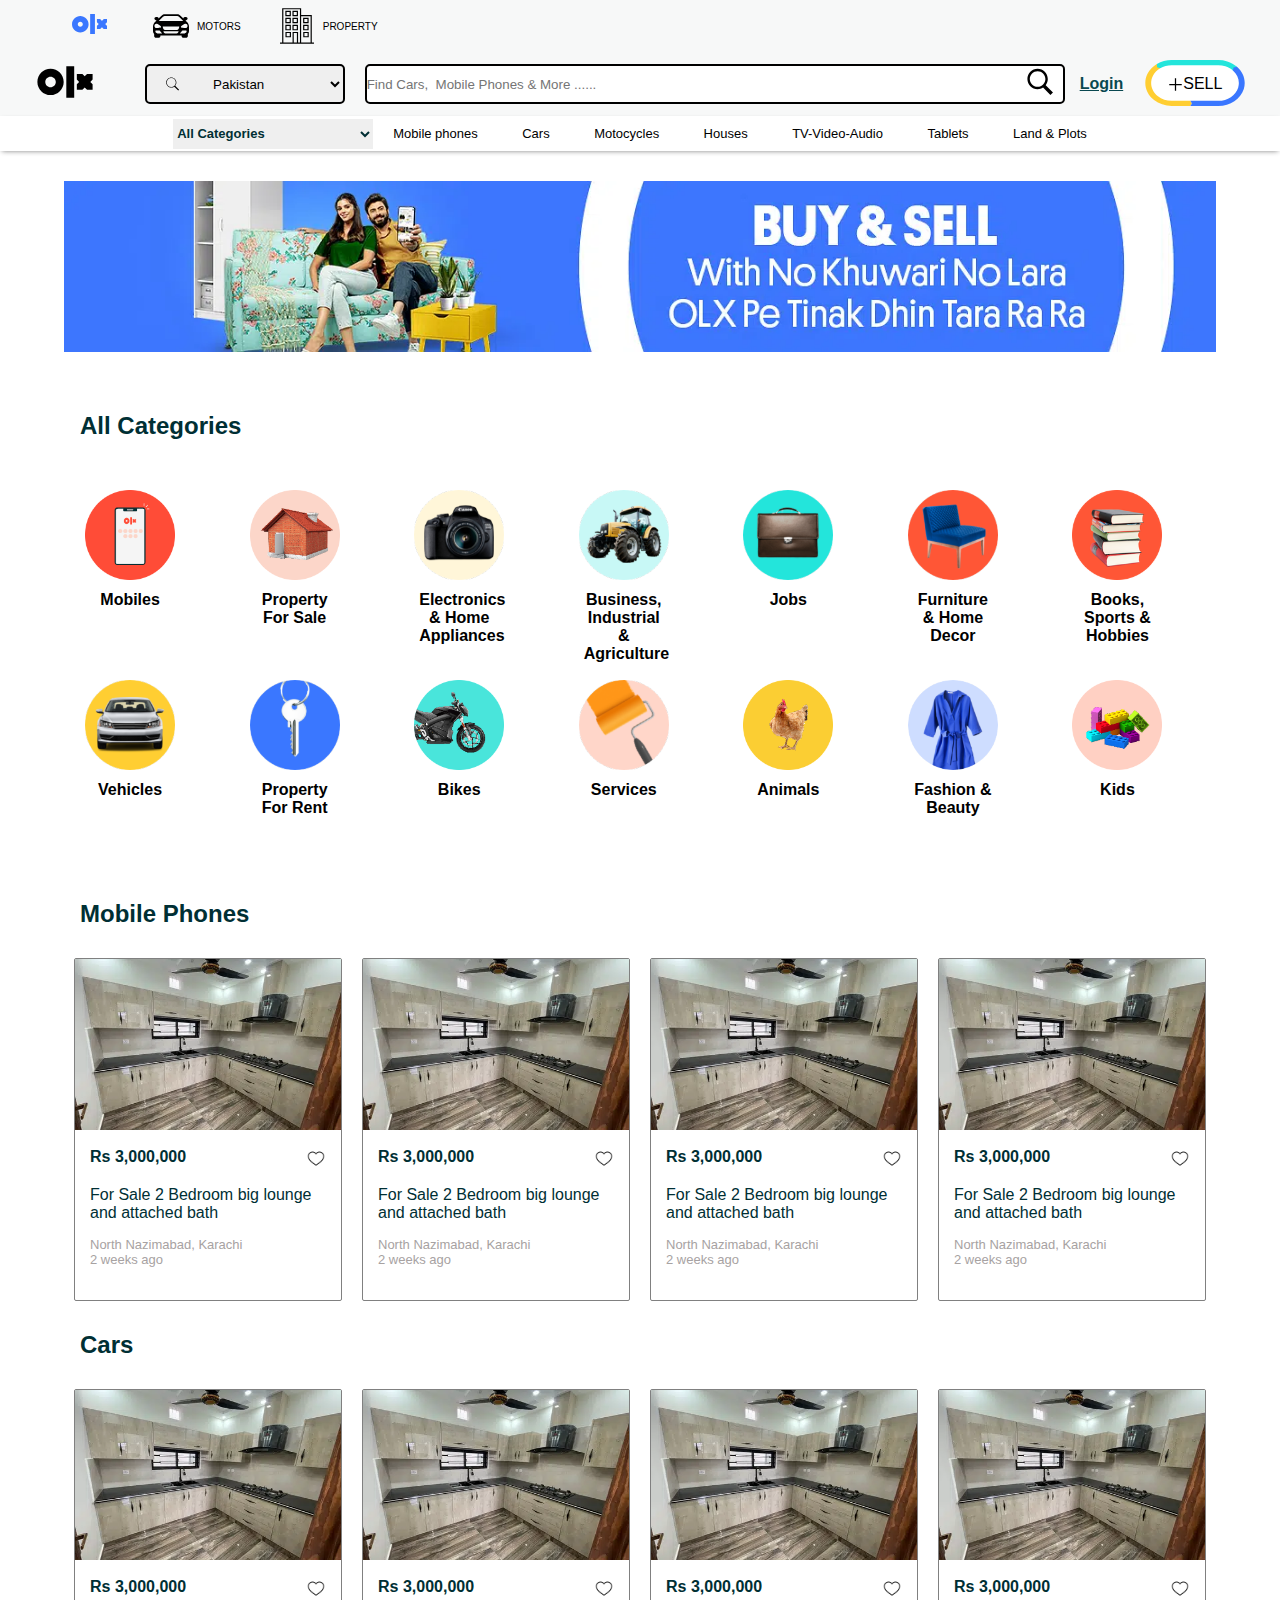
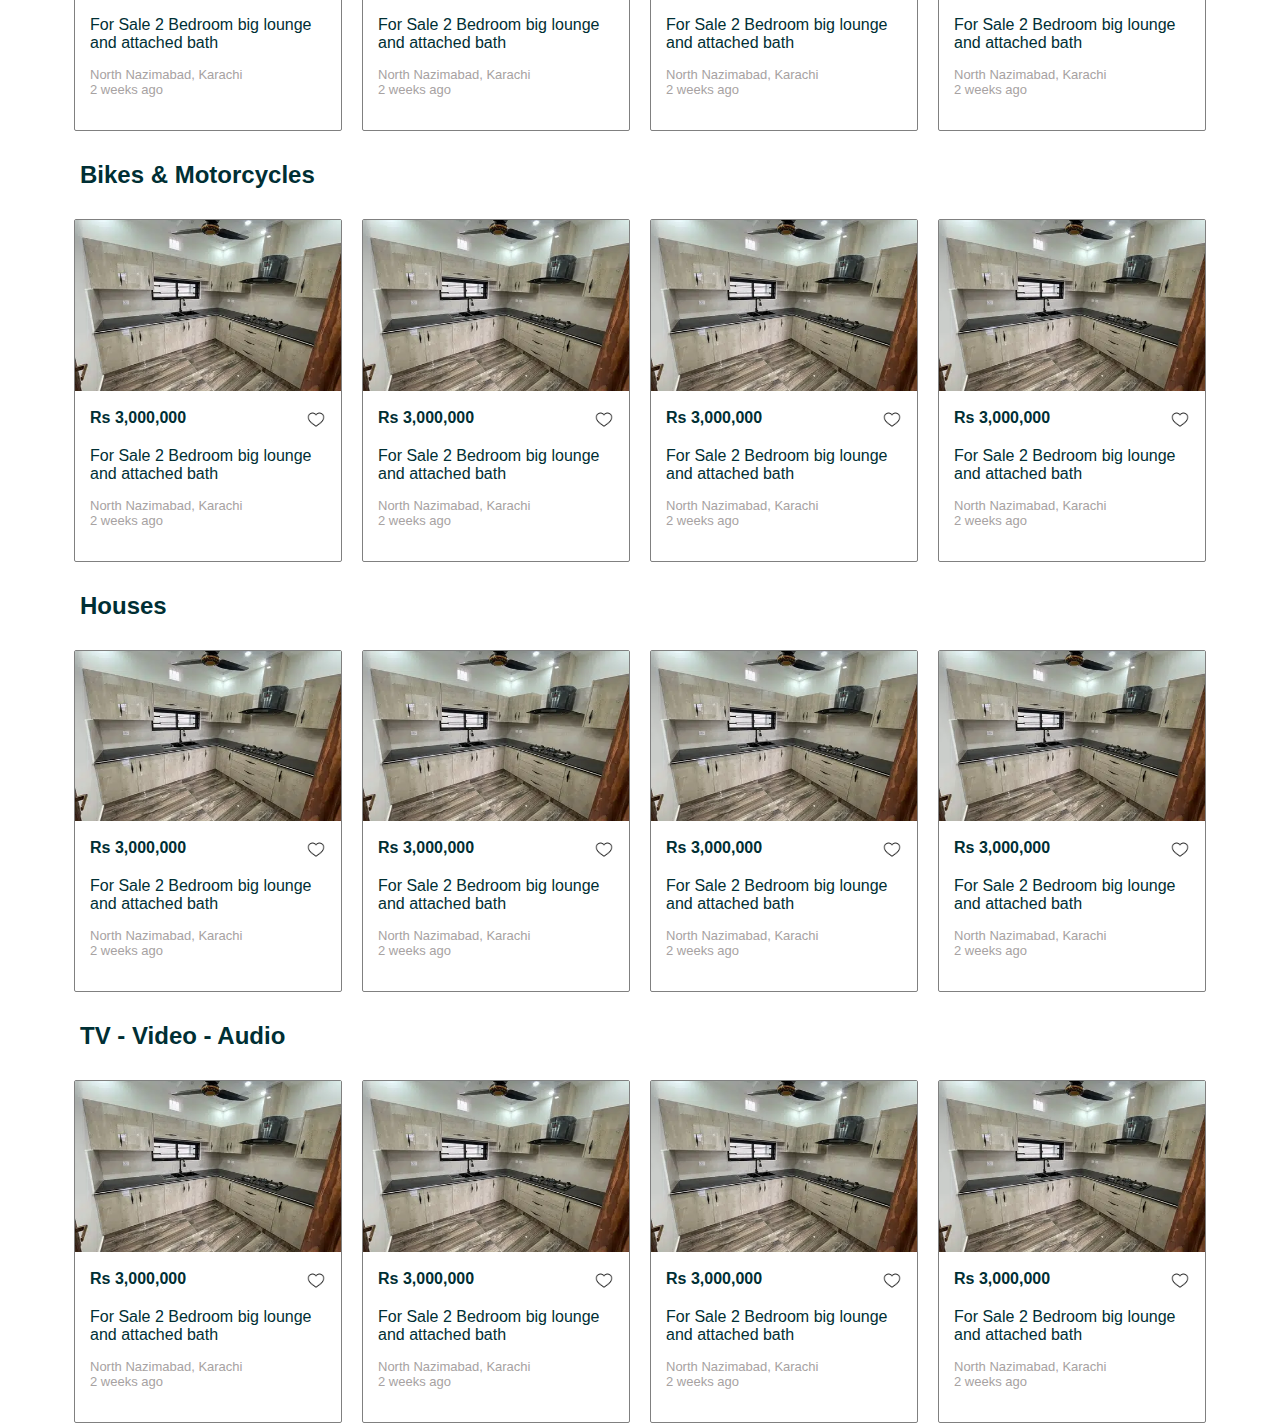
==== commit a4ce26c6: "allcategories done" ====
--- a/index.html
+++ b/index.html
@@ -99,14 +99,150 @@
     <h2> All Categories</h2>
     <!-- Categories -->
     <div class="allcategories">
-        <div class="cat">
-            <div>
+  
+
+            <div class="cat">
+                <div>
                 <img src="./images/cat/mobiles.8c768c96bfde33f18fcf5af2a8b9cf71.png" alt="mobile-phones" width="90">
 
             </div>
-            <span>Mobiles</span>
-        </div>
-
+            <div class="spany">
+
+                <span>Mobiles</span>
+            </div>
+        </div>
+        <div class="cat">
+            <div>
+                <img src="./images/cat/vehicles.29fb808d5118f0db56f68a39ce5392e2.png" alt="vehicles" width="90">
+                
+            </div>
+            <div class="spany">
+                
+                <span>Vehicles</span>
+            </div>
+        </div>
+        <div class="cat">
+            <div>
+                <img src="./images/cat/property-for-sale.e3a00dbfdaa69fe5f713665f1069502f.png" alt="property-for-sale" width="90">
+
+            </div>
+            <div class="spany">
+                
+                <span>Property for Sale</span>
+            </div>
+        </div>
+        <div class="cat">
+            <div>
+                <img src="./images/cat/property-for-rent.8436595fbaa90d47f0178006f57090a8.png" alt="property-for-rent" width="90">
+                
+            </div>
+            <div class="spany">
+                
+                <span>Property for Rent</span>
+            </div>
+        </div>
+        <div class="cat">
+            <div>
+                <img src="./images/cat/electronics-home-appliances.46e034dd8adca44625c2c70e4d1b5984.png" alt="electronics-home-appliances" width="90">
+                
+            </div>
+            <div class="spany">
+                
+                <span>Electronics & Home Appliances</span>
+            </div>
+        </div>
+        <div class="cat">
+            <div>
+                <img src="./images/cat/bikes.4dcd02c49b2b83aa5b4d629d1e2b383e.png" alt="Bikes" width="90">
+                
+            </div>
+            <div class="spany">
+                
+                <span>Bikes</span>
+            </div>
+        </div>
+        <div class="cat">
+            <div>
+                <img src="./images/cat/business-industrial-agriculture.704a6ffb9081bc94b11c102cc613670f.png" alt="business-industrial-agriculture" width="90">
+
+            </div>
+            <div class="spany">
+                
+                <span>Business, Industrial & Agriculture</span>
+            </div>
+        </div>
+        <div class="cat">
+            <div>
+                <img src="./images/cat/services.dc6aef196c0403dc61b0ee813f66fa5b.png" alt="services" width="90">
+                
+            </div>
+            <div class="spany">
+                
+                <span>Services</span>
+            </div>
+        </div>
+        <div class="cat">
+            <div>
+                <img src="./images/cat/jobs.79e6136dda02111cf8e7afe26b9e0f93.png" alt="jobs" width="90">
+                
+            </div>
+            <div class="spany">
+                
+                <span>Jobs</span>
+            </div>
+        </div>
+        <div class="cat">
+            <div>
+                <img src="./images/cat/animals.62d396e85f7523dbc8ff23889fdd5c31.png" alt="animals" width="90">
+                
+            </div>
+            <div class="spany">
+                
+                <span>Animals</span>
+            </div>
+        </div>
+        <div class="cat">
+            <div>
+                <img src="./images/cat/furniture-home-decor.66bcf157a53ea4c736a5b0af41219475.png" alt="furniture-home-decor" width="90">
+
+            </div>
+            <div class="spany">
+                
+                <span>Furniture & Home Decor</span>
+            </div>
+        </div>
+        <div class="cat">
+            <div>
+                <img src="./images/cat/fashion-beauty.dd2cf7638c29b0e5c084a6673dd94dd7.png" alt="fashion-beauty" width="90">
+
+            </div>
+            <div class="spany">
+                
+                <span>Fashion & Beauty</span>
+            </div>
+        </div>
+        <div class="cat">
+            <div>
+                <img src="./images/cat/books-sports-hobbies.6fee8d841b332d65a10f050f4a2ee1c8.png" alt="books-sports-hobbies" width="90">
+
+            </div>
+            <div class="spany">
+                
+                <span>Books, Sports & Hobbies</span>
+            </div>
+        </div>
+        <div class="cat">
+            <div>
+                <img src="./images/cat/kids.cd8d8864804f1c35dd6a7df68268a48d.png" alt="kids" width="90">
+                
+            </div>
+            <div class="spany">
+                
+                <span>Kids</span>
+            </div>
+        </div>
+  
+        
     </div>
 
     <!-- 1st add -->
--- a/style.css
+++ b/style.css
@@ -1,6 +1,6 @@
-*{
-    margin: 0;
-    padding: 0;
+* {
+  margin: 0;
+  padding: 0;
 }
 body {
   background: white;
@@ -89,15 +89,14 @@
 }
 
 .sell {
-    background-image: url(./images/iconSellBorder_noinline.d9eebe038fbfae9f90fd61d971037e02.svg);
+  background-image: url(./images/iconSellBorder_noinline.d9eebe038fbfae9f90fd61d971037e02.svg);
   display: flex;
   align-items: center;
   justify-content: center;
   padding: 16px 25px;
   background-repeat: no-repeat;
   margin-left: 20px;
-   
-} 
+}
 
 .sell span a {
   color: black;
@@ -179,23 +178,37 @@
   margin: 30px 0;
 }
 
-.cat{
-  width: 80%;
-  margin: auto;
-  justify-content: space-around;
+.allcategories {
+  display: flex;
+  flex-direction: column;
+  height: 400px;
+  flex-wrap: wrap;
+  width: 90vw;
   
-}
-
-.cat span{
- margin: 18px ;
+  margin: auto;
+}
+
+.cat {
+  text-align: center;
+  margin: 20px 20px;
+  width: 8%;
+  height: 150px;
+}
+
+.spany {
+  padding: 7px 0;
+  width: 80px;
+  font-weight: 600;
+  margin: auto;
+  text-transform: capitalize;
 
 }
 
 h2 {
-  text-align: left ;
+  text-align: left;
   display: block;
   width: 80%;
-  margin: 30px 80px; 
+  margin: 30px 80px;
   color: #002f34;
 }
 
@@ -215,45 +228,38 @@
   border: 1px solid grey;
   border-radius: 2px;
 }
-.image img{
-    width: 100%;
-    height: 100%;
-    overflow: hidden;
-}
-
-.image{
+.image img {
+  width: 100%;
+  height: 100%;
+  overflow: hidden;
+}
+
+.image {
   height: 50%;
-  
-}
-
-.detail{
+}
+
+.detail {
   display: block;
   color: #002f34;
-
-
-}
-
-.l1{
-  display: flex;
-  margin: 18px 15px ;
+}
+
+.l1 {
+  display: flex;
+  margin: 18px 15px;
   font-weight: 600;
   justify-content: space-between;
-
-}
-
-.l2{
-
-    font-weight: 100;
-    font-size: medium;
-    margin-left: 15px;
-    padding-bottom : 15px;
-}
-.l3,.l4{
-    font-weight: 100;
-    font-size: small;
-    margin-left: 15px;
-    color: rgb(167, 162, 162);
-}
-
-
-
+}
+
+.l2 {
+  font-weight: 100;
+  font-size: medium;
+  margin-left: 15px;
+  padding-bottom: 15px;
+}
+.l3,
+.l4 {
+  font-weight: 100;
+  font-size: small;
+  margin-left: 15px;
+  color: rgb(167, 162, 162);
+}
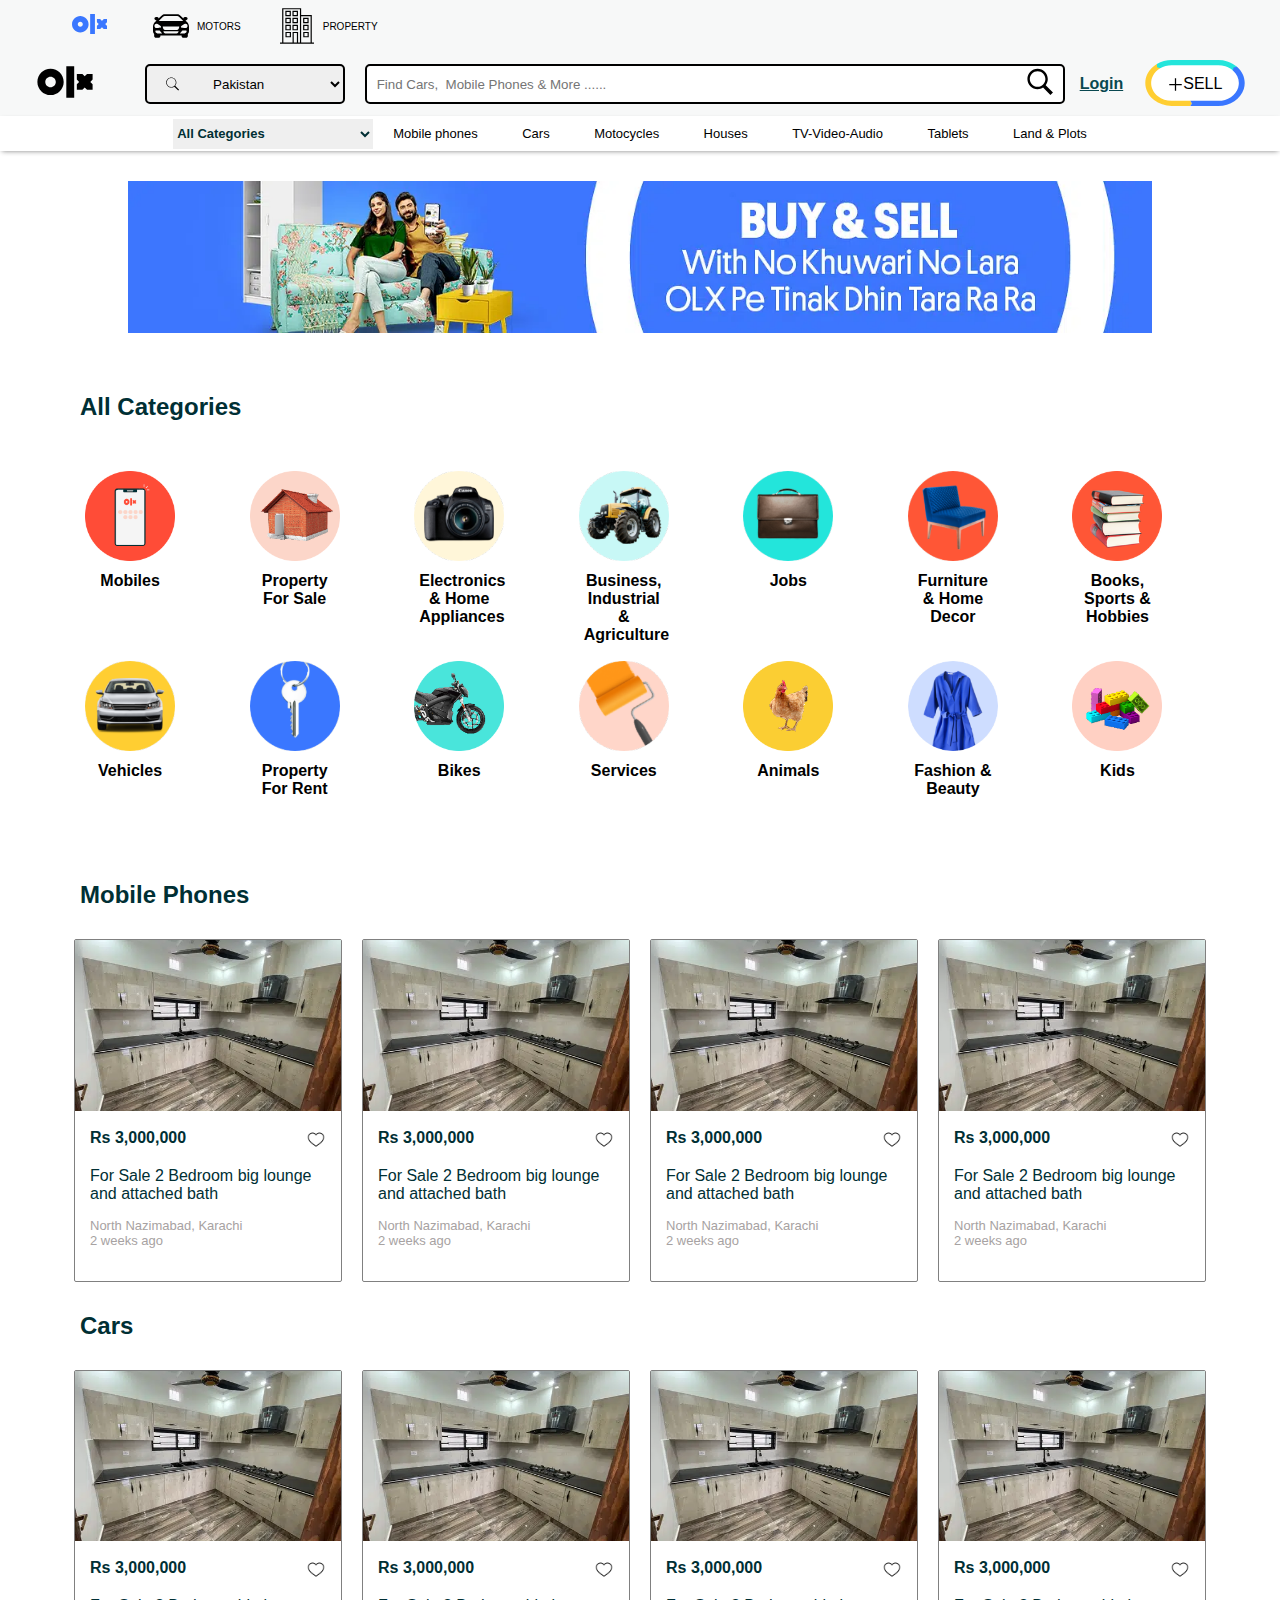
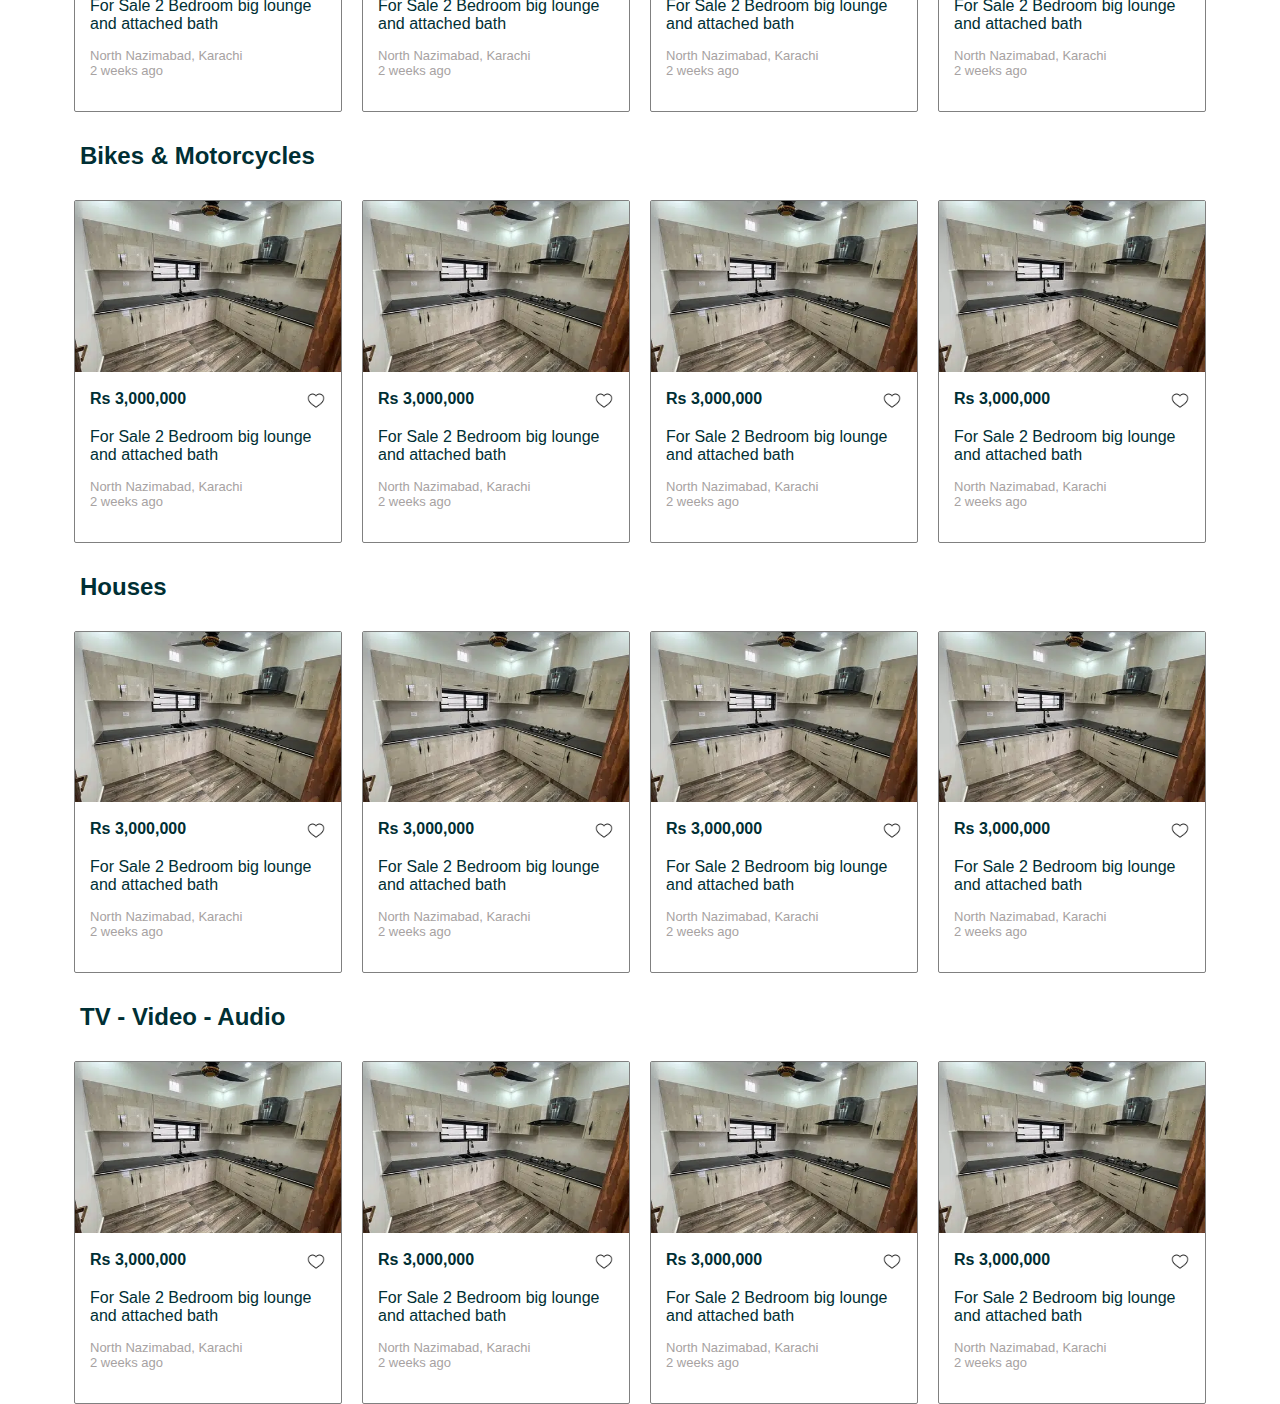
==== commit 4a40a2a0: "login/signup done2" ====
--- a/index.html
+++ b/index.html
@@ -91,8 +91,11 @@
         </div>
     </nav>
     <div class="banner">
-
-        <img src="./images/olxbanner.jpg" alt="banner">
+       
+            <img src="./images/olxbanner.jpg" alt="banner"  >
+        
+       
+
     </div>
 
     
--- a/style.css
+++ b/style.css
@@ -81,6 +81,11 @@
   border: 2px solid black;
   border-radius: 5px;
 }
+
+#search-container input::placeholder{
+  padding-left: 10px;
+}
+
 #searchicon {
   position: absolute;
   top: 50%;
@@ -171,10 +176,12 @@
 .banner {
   display: flex;
   justify-content: center;
-}
+
+}
+
 
 .banner img {
-  width: 90%;
+  width: 80%;
   margin: 30px 0;
 }
 
@@ -184,7 +191,6 @@
   height: 400px;
   flex-wrap: wrap;
   width: 90vw;
-  
   margin: auto;
 }
 
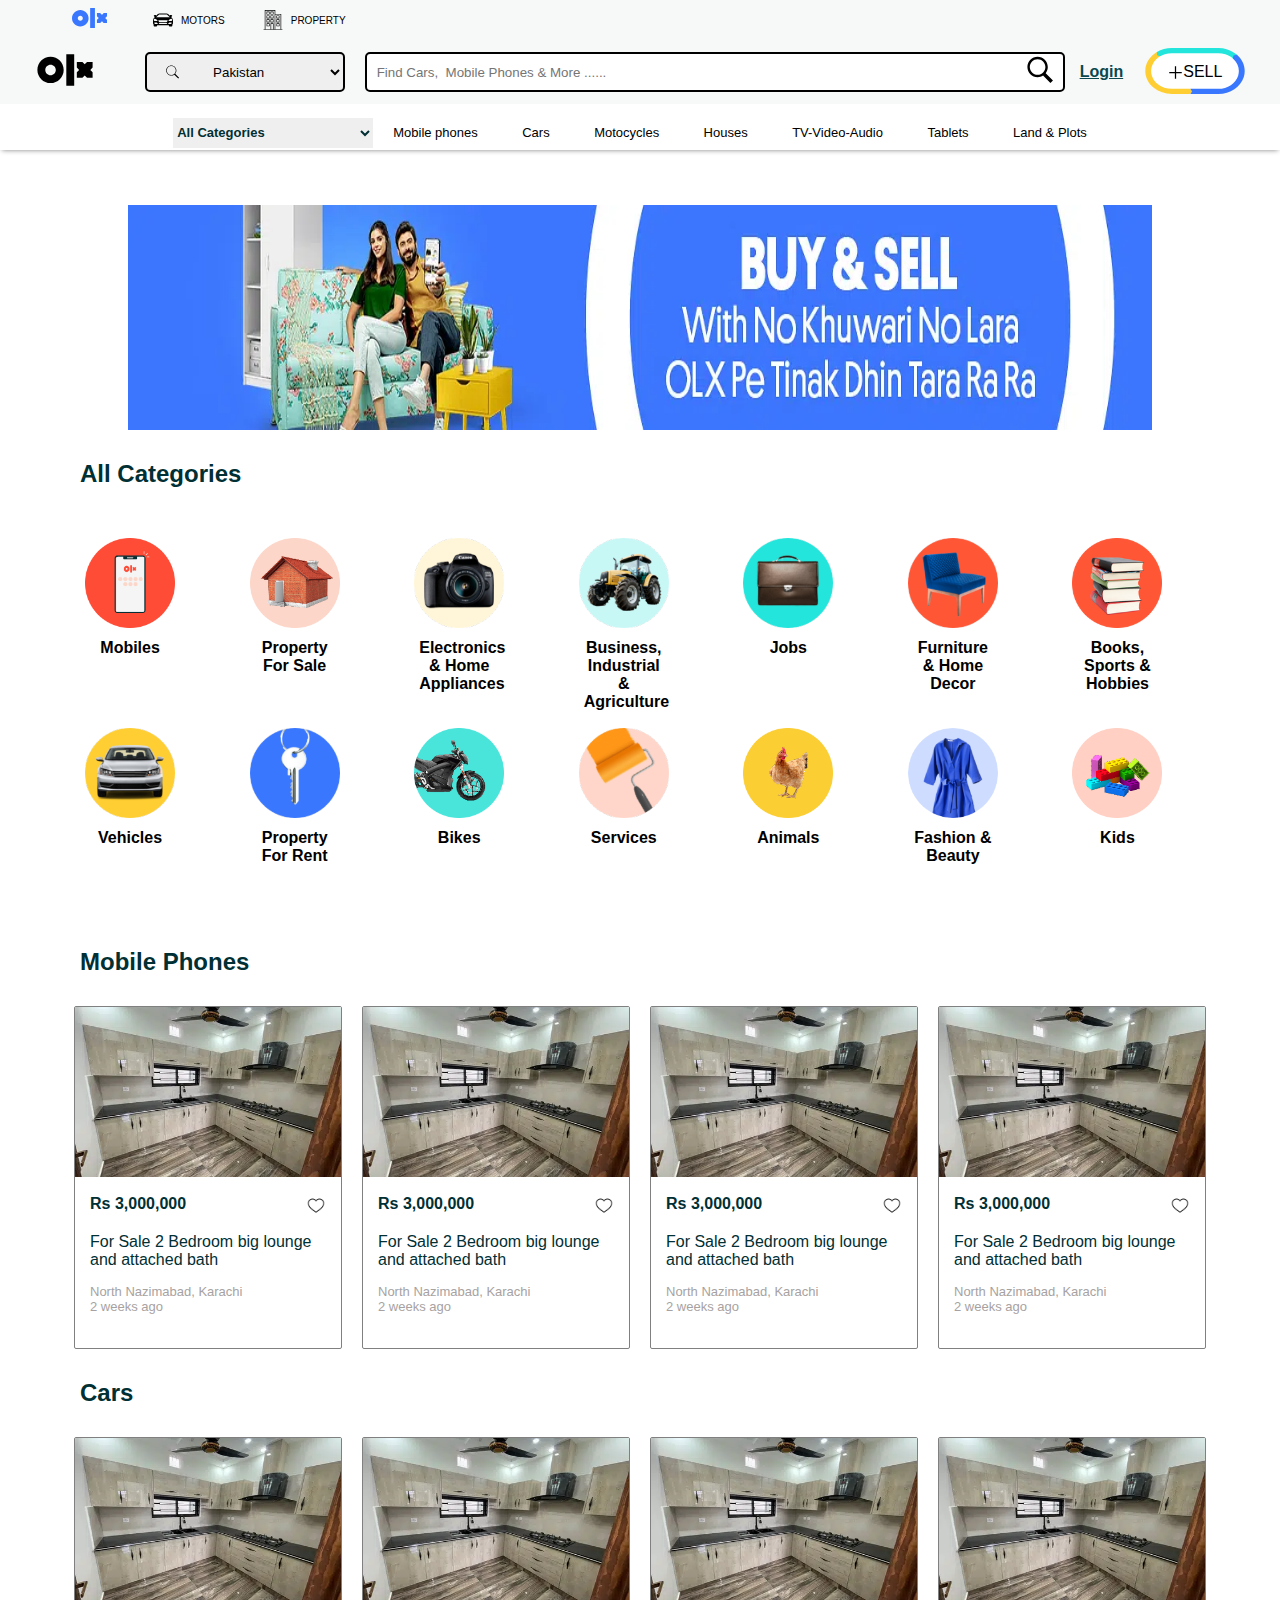
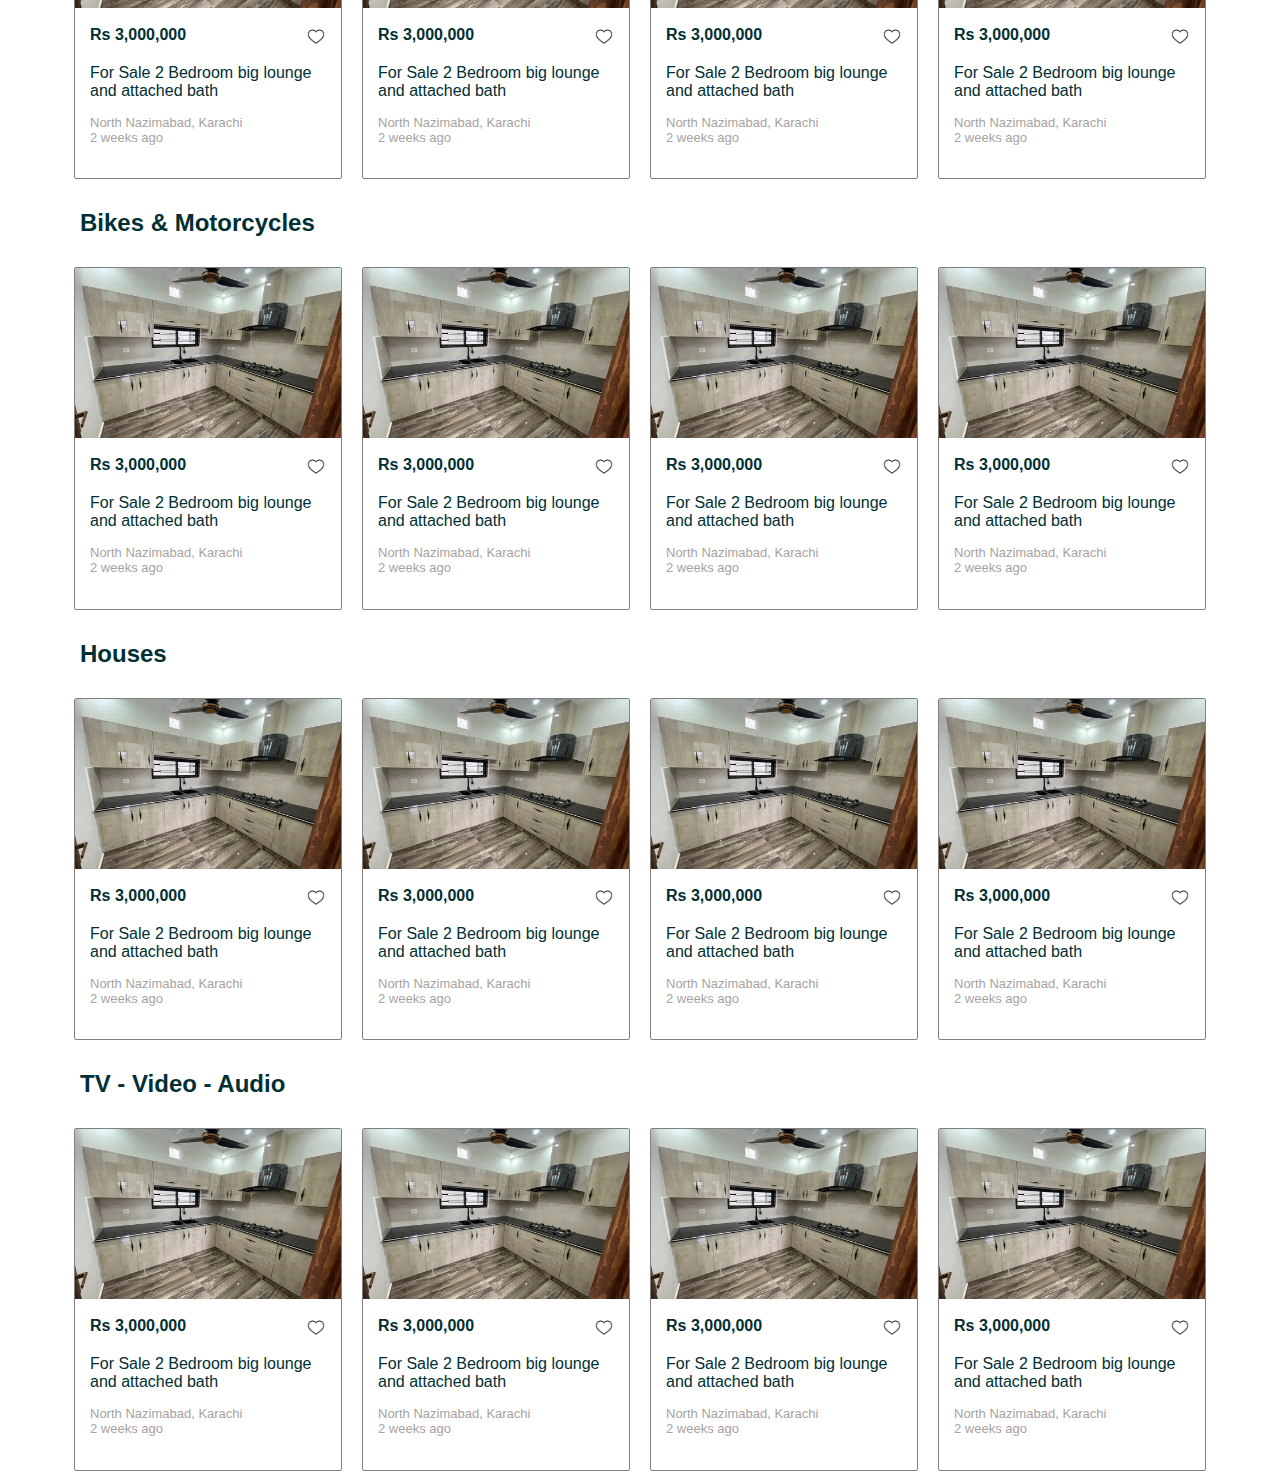
==== commit 111c5977: "banner animated" ====
--- a/index.html
+++ b/index.html
@@ -90,13 +90,17 @@
 
         </div>
     </nav>
+    <!-- <div class="banner">
+        <img src="./images/banner2.jpg" alt="banner"  >
+    </div> -->
+
     <div class="banner">
-       
-            <img src="./images/olxbanner.jpg" alt="banner"  >
-        
-       
-
+        <div class="imageslider">
+
+        </div>
     </div>
+    
+    <div class="section">
 
     
     <h2> All Categories</h2>
@@ -800,15 +804,18 @@
             </div>
         </div>
 
-
-
-
-
     </div>
 
 
 
 
+
+
+    
+    
+    
+</div>
+
 </body>
 
 </html>--- a/style.css
+++ b/style.css
@@ -1,4 +1,5 @@
 * {
+  box-sizing: border-box;
   margin: 0;
   padding: 0;
 }
@@ -10,7 +11,11 @@
 header {
   background: #f7f8f8;
   width: 100%;
-  margin: auto;
+  margin: 0 auto;
+  overflow: hidden;
+  position: fixed; /* Set the navbar to fixed position */
+  top: 0; /* Position the navbar at the top of the page */
+  width: 100%; /* Full width */
 }
 
 #logo {
@@ -136,12 +141,20 @@
   padding: 0;
   overflow: hidden;
 }
+
 #nav {
   display: flex;
   justify-content: center;
   align-items: center;
   box-shadow: 0px 2px 5px -2px grey;
   width: 100%;
+  margin: 55px 0px;
+  padding-top: 60px;
+  overflow: hidden;
+
+
+ 
+  
 }
 
 #nav li {
@@ -173,17 +186,47 @@
   color: #002f34;
 }
 
-.banner {
+.banner{
+width: 100%;
+height: 25vh;
+
+
+}
+
+.imageslider{
+  width: 80%;
+  height: 25vh;
+  margin: auto;
+  background-image: url(./images/olxbanner.jpg);
+  background-size: 100% 100%;
+  animation: slider 4s infinite 8s;
+
+}
+
+@keyframes slider{
+  0% { background-image: url(./images/olxbanner.jpg)}
+  50% { background-image: url(./images/olxbanner2.jpg)}
+}
+
+/*banner with image in div of html */
+/* .banner {
   display: flex;
   justify-content: center;
-
-}
-
-
+  position: relative;
+}
+.banner > * {
+  visibility: hidden;
+  animation: 1ms autoplay1 infinite;
+}
+@keyframes autoplay1 {
+  0% {visibility: visible }
+  66.66% {visibility: hidden}
+}
 .banner img {
   width: 80%;
   margin: 30px 0;
-}
+} */
+
 
 .allcategories {
   display: flex;
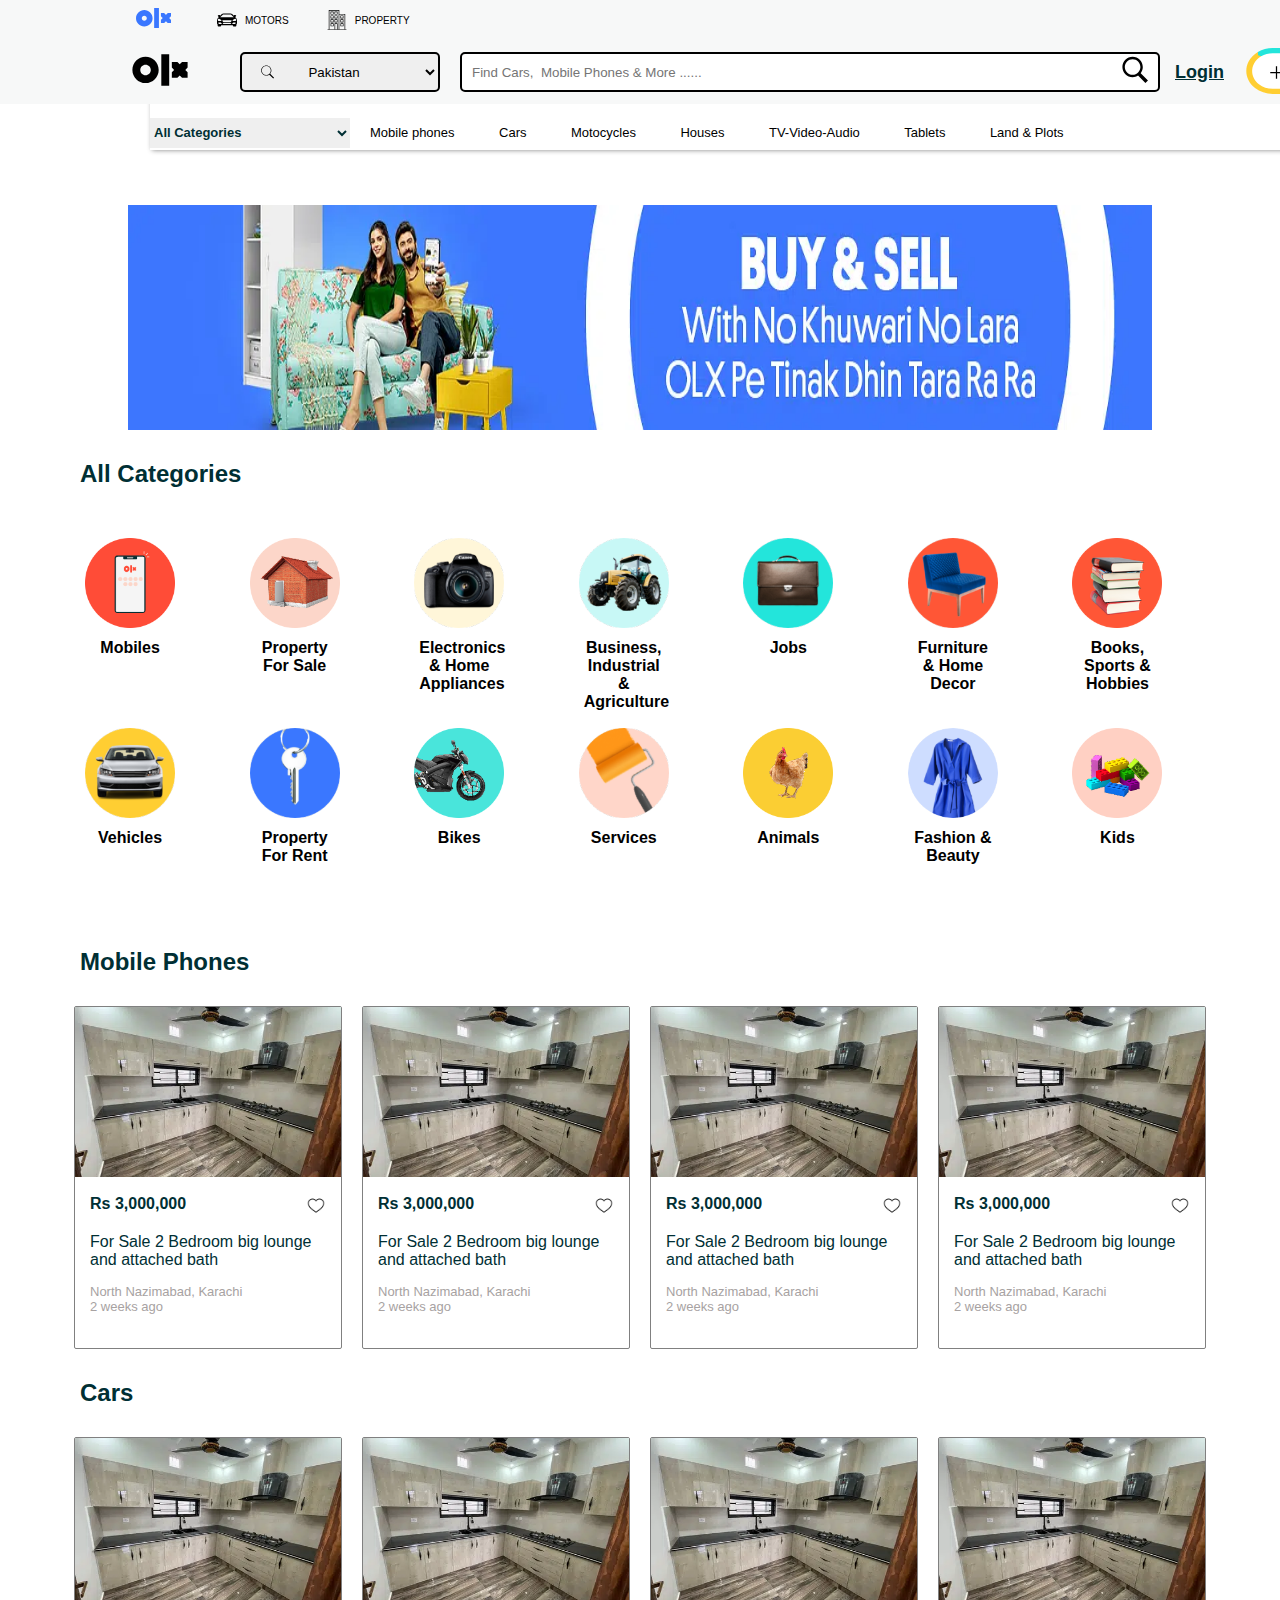
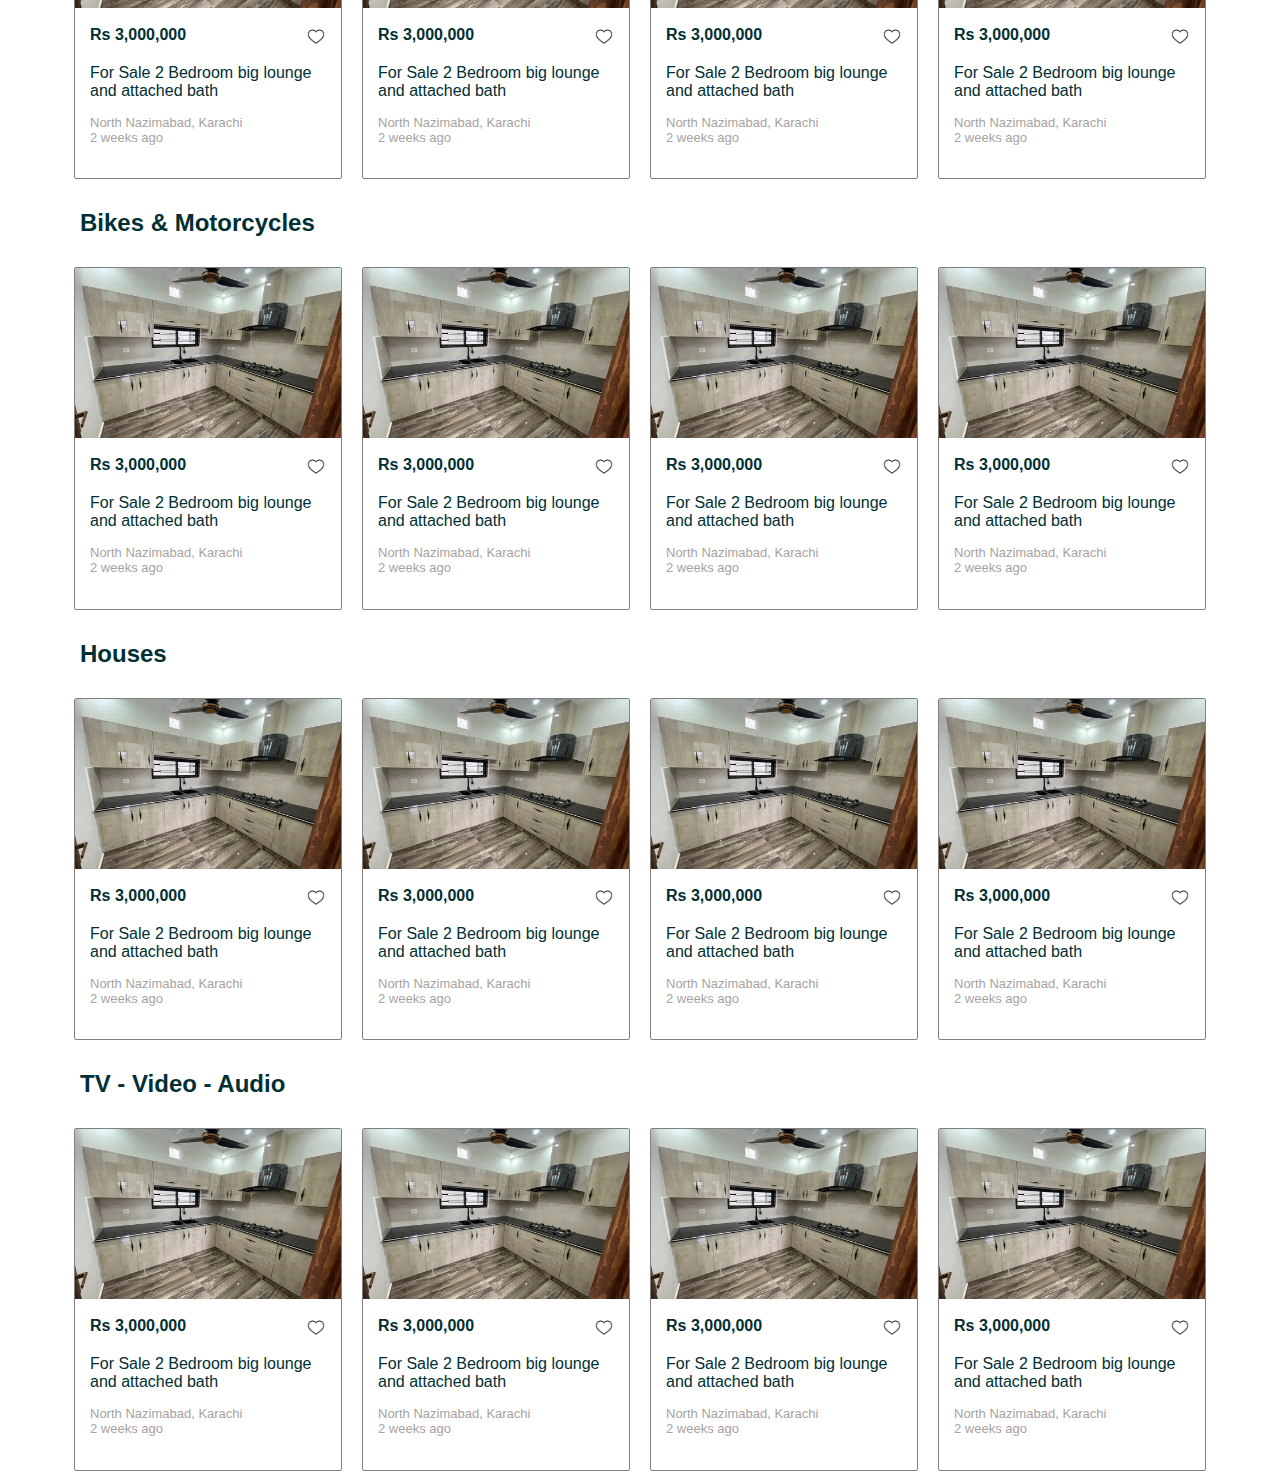
==== commit 0e65d2fc: "header adjusted, mobile article done" ====
--- a/index.html
+++ b/index.html
@@ -33,7 +33,7 @@
             </div>
             <div id="location">
                 <img src="./images/icons8-search.svg" alt="search" width="15">
-                <select name="location" id="locate">
+                <select title="location" name="location" id="locate">
                     <option value="Pakistan" selected>Pakistan</option>
                     <option value="Azad Kashmir">Azad Kashmir</option>
                     <option value="Baluchistan">Baluchistan</option>
@@ -67,7 +67,7 @@
         <div id="nav">
             <div class="category">
 
-                <select id="category" name="category">
+                <select title="category" id="category" name="category">
                     <option value="all">All Categories</option>
                     <option value="mobilephones">Mobiles</option>
                     <option value="vehicles">Vehicles</option>
--- a/style.css
+++ b/style.css
@@ -10,8 +10,8 @@
 
 header {
   background: #f7f8f8;
-  width: 100%;
-  margin: 0 auto;
+  
+  margin: auto;
   overflow: hidden;
   position: fixed; /* Set the navbar to fixed position */
   top: 0; /* Position the navbar at the top of the page */
@@ -23,10 +23,11 @@
 }
 
 .topheader {
+  width: 80%;
   display: flex;
   justify-content: flex-start;
   align-items: center;
-  margin-left: 5%;
+  margin: auto;
 }
 .topheader p {
   font-size: x-small;
@@ -52,8 +53,11 @@
 }
 #botheader {
   display: flex;
-  justify-content: center;
-  align-items: center;
+  justify-content: space-between;
+  align-items: center;
+  width: 80%;
+  margin: auto;
+  
 }
 #logo2 {
   margin-left: 2px;
@@ -116,18 +120,19 @@
 }
 
 /* unvisited link */
-.login a:link {
-  color: #094850;
-  font-size: medium;
+.login a{
+  color: #002f34;
+  font-size: large;
   font-weight: 600;
   margin-left: 15px;
 
   left: 20px;
 }
 
-/* visited link */
+/* visited link 
+*/
 .login a:visited {
-  color: green;
+  color: #002f34;
 }
 
 /* hover link */
@@ -144,17 +149,15 @@
 
 #nav {
   display: flex;
-  justify-content: center;
+  justify-content: flex-start;
   align-items: center;
   box-shadow: 0px 2px 5px -2px grey;
-  width: 100%;
-  margin: 55px 0px;
+  width: 90%;
+  margin: 55px 150px;
   padding-top: 60px;
   overflow: hidden;
-
-
- 
   
+
 }
 
 #nav li {
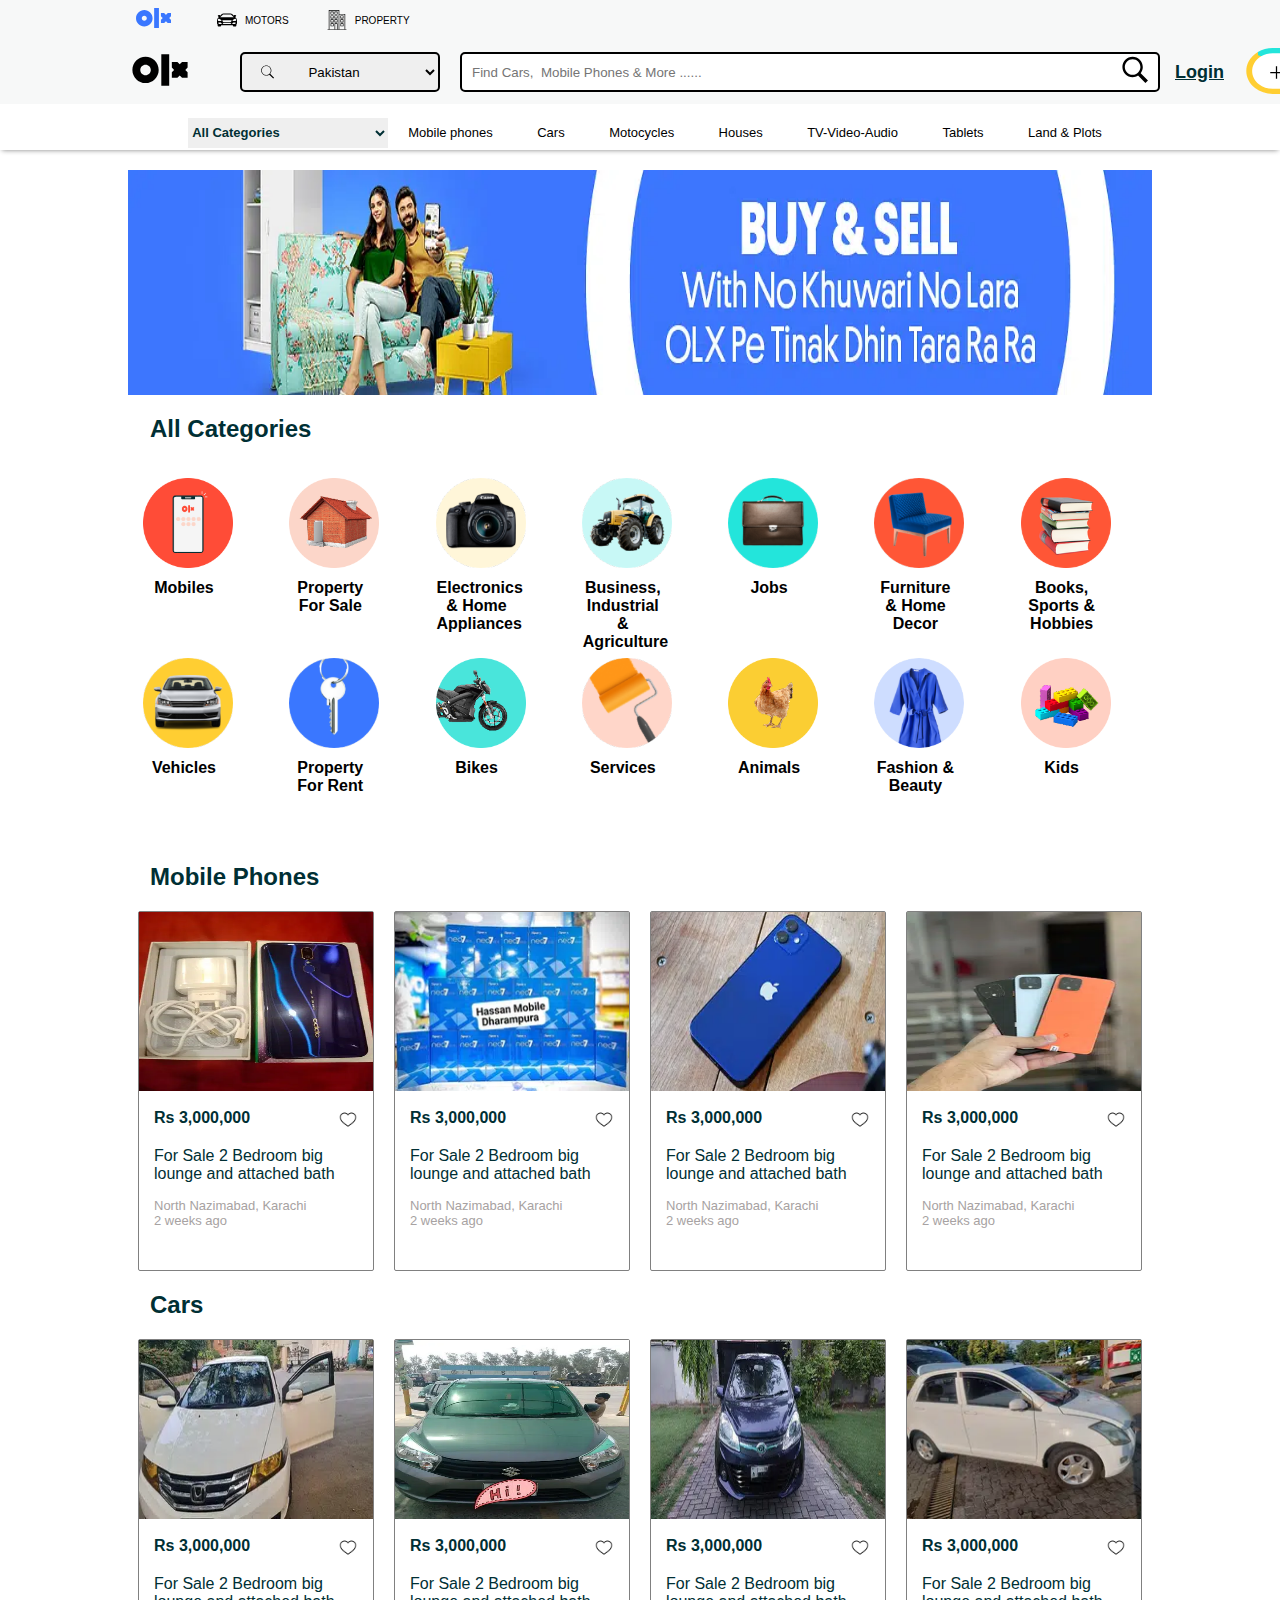
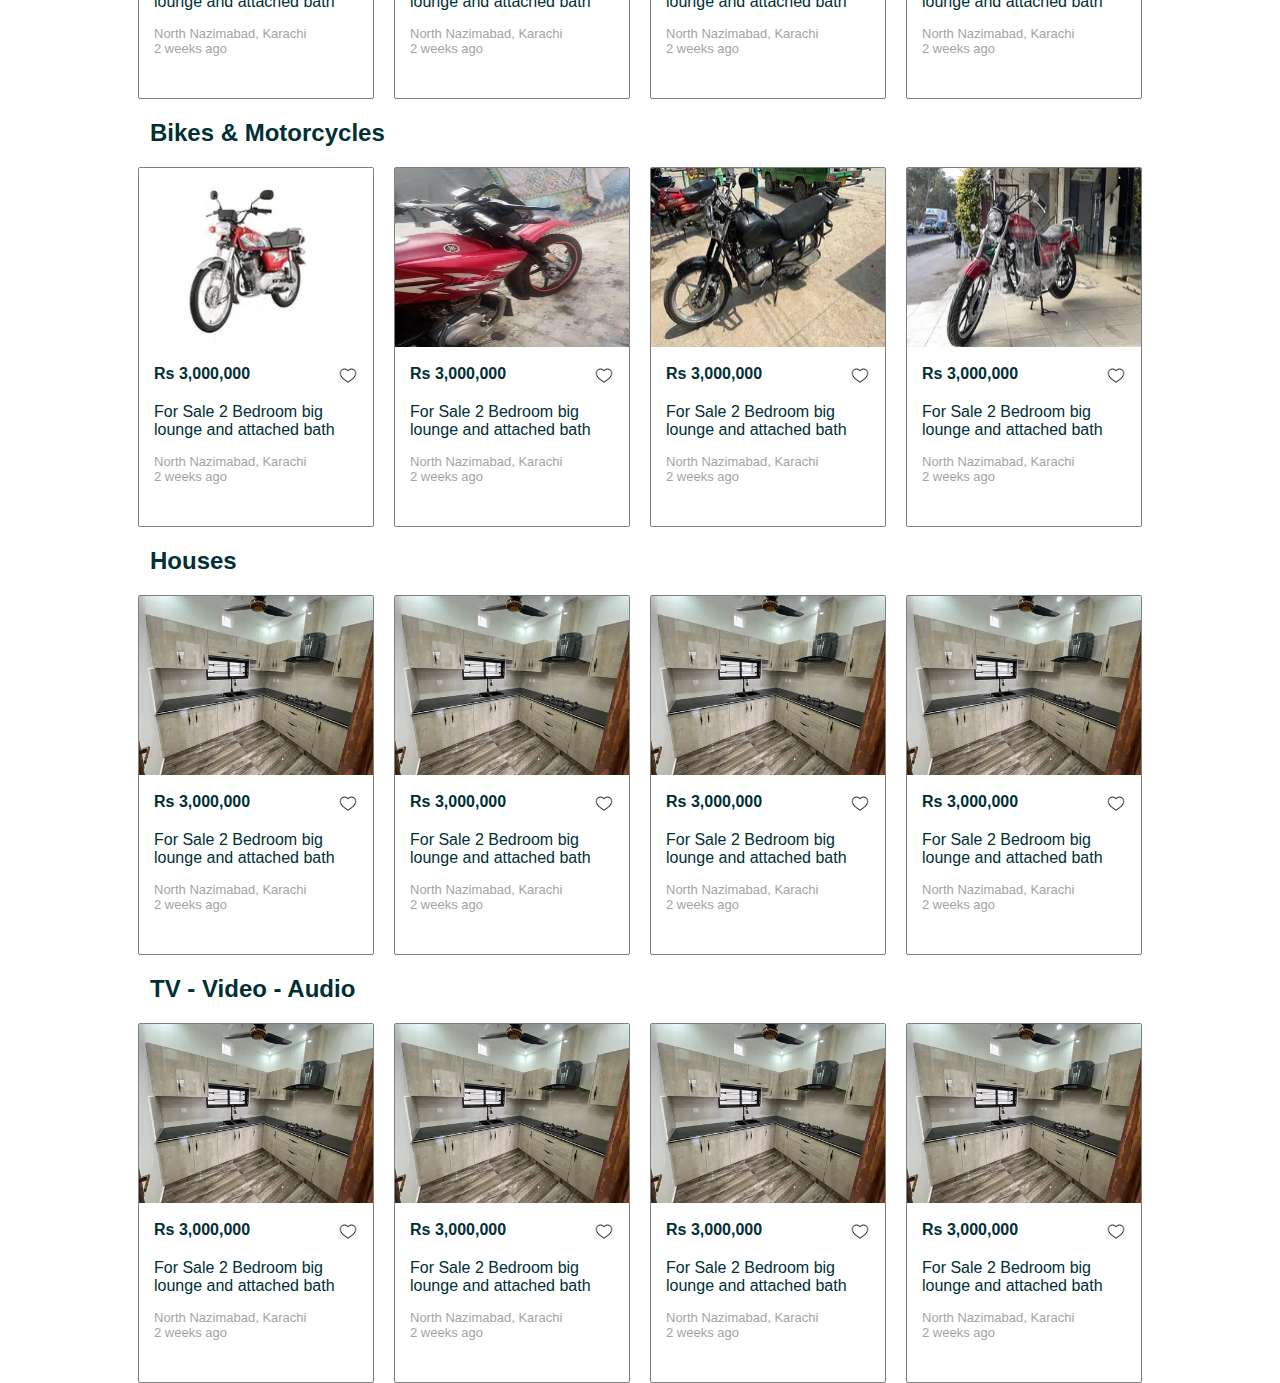
==== commit 8acddc4e: "site ready with mobile page" ====
--- a/index.html
+++ b/index.html
@@ -99,723 +99,723 @@
 
         </div>
     </div>
-    
+
     <div class="section">
 
-    
-    <h2> All Categories</h2>
-    <!-- Categories -->
-    <div class="allcategories">
-  
-
-            <div class="cat">
-                <div>
-                <img src="./images/cat/mobiles.8c768c96bfde33f18fcf5af2a8b9cf71.png" alt="mobile-phones" width="90">
-
-            </div>
-            <div class="spany">
-
-                <span>Mobiles</span>
-            </div>
-        </div>
-        <div class="cat">
-            <div>
-                <img src="./images/cat/vehicles.29fb808d5118f0db56f68a39ce5392e2.png" alt="vehicles" width="90">
-                
-            </div>
-            <div class="spany">
-                
-                <span>Vehicles</span>
-            </div>
-        </div>
-        <div class="cat">
-            <div>
-                <img src="./images/cat/property-for-sale.e3a00dbfdaa69fe5f713665f1069502f.png" alt="property-for-sale" width="90">
-
-            </div>
-            <div class="spany">
-                
-                <span>Property for Sale</span>
-            </div>
-        </div>
-        <div class="cat">
-            <div>
-                <img src="./images/cat/property-for-rent.8436595fbaa90d47f0178006f57090a8.png" alt="property-for-rent" width="90">
-                
-            </div>
-            <div class="spany">
-                
-                <span>Property for Rent</span>
-            </div>
-        </div>
-        <div class="cat">
-            <div>
-                <img src="./images/cat/electronics-home-appliances.46e034dd8adca44625c2c70e4d1b5984.png" alt="electronics-home-appliances" width="90">
-                
-            </div>
-            <div class="spany">
-                
-                <span>Electronics & Home Appliances</span>
-            </div>
-        </div>
-        <div class="cat">
-            <div>
-                <img src="./images/cat/bikes.4dcd02c49b2b83aa5b4d629d1e2b383e.png" alt="Bikes" width="90">
-                
-            </div>
-            <div class="spany">
-                
-                <span>Bikes</span>
-            </div>
-        </div>
-        <div class="cat">
-            <div>
-                <img src="./images/cat/business-industrial-agriculture.704a6ffb9081bc94b11c102cc613670f.png" alt="business-industrial-agriculture" width="90">
-
-            </div>
-            <div class="spany">
-                
-                <span>Business, Industrial & Agriculture</span>
-            </div>
-        </div>
-        <div class="cat">
-            <div>
-                <img src="./images/cat/services.dc6aef196c0403dc61b0ee813f66fa5b.png" alt="services" width="90">
-                
-            </div>
-            <div class="spany">
-                
-                <span>Services</span>
-            </div>
-        </div>
-        <div class="cat">
-            <div>
-                <img src="./images/cat/jobs.79e6136dda02111cf8e7afe26b9e0f93.png" alt="jobs" width="90">
-                
-            </div>
-            <div class="spany">
-                
-                <span>Jobs</span>
-            </div>
-        </div>
-        <div class="cat">
-            <div>
-                <img src="./images/cat/animals.62d396e85f7523dbc8ff23889fdd5c31.png" alt="animals" width="90">
-                
-            </div>
-            <div class="spany">
-                
-                <span>Animals</span>
-            </div>
-        </div>
-        <div class="cat">
-            <div>
-                <img src="./images/cat/furniture-home-decor.66bcf157a53ea4c736a5b0af41219475.png" alt="furniture-home-decor" width="90">
-
-            </div>
-            <div class="spany">
-                
-                <span>Furniture & Home Decor</span>
-            </div>
-        </div>
-        <div class="cat">
-            <div>
-                <img src="./images/cat/fashion-beauty.dd2cf7638c29b0e5c084a6673dd94dd7.png" alt="fashion-beauty" width="90">
-
-            </div>
-            <div class="spany">
-                
-                <span>Fashion & Beauty</span>
-            </div>
-        </div>
-        <div class="cat">
-            <div>
-                <img src="./images/cat/books-sports-hobbies.6fee8d841b332d65a10f050f4a2ee1c8.png" alt="books-sports-hobbies" width="90">
-
-            </div>
-            <div class="spany">
-                
-                <span>Books, Sports & Hobbies</span>
-            </div>
-        </div>
-        <div class="cat">
-            <div>
-                <img src="./images/cat/kids.cd8d8864804f1c35dd6a7df68268a48d.png" alt="kids" width="90">
-                
-            </div>
-            <div class="spany">
-                
-                <span>Kids</span>
-            </div>
-        </div>
-  
-        
+
+        <h2> All Categories</h2>
+        <!-- Categories -->
+        <div class="allcategories">
+
+
+            <div class="cat">
+                <div>
+                    <img src="./images/cat/mobiles.8c768c96bfde33f18fcf5af2a8b9cf71.png" alt="mobile-phones" width="90">
+
+                </div>
+                <div class="spany">
+
+                    <span>Mobiles</span>
+                </div>
+            </div>
+            <div class="cat">
+                <div>
+                    <img src="./images/cat/vehicles.29fb808d5118f0db56f68a39ce5392e2.png" alt="vehicles" width="90">
+
+                </div>
+                <div class="spany">
+
+                    <span>Vehicles</span>
+                </div>
+            </div>
+            <div class="cat">
+                <div>
+                    <img src="./images/cat/property-for-sale.e3a00dbfdaa69fe5f713665f1069502f.png"
+                        alt="property-for-sale" width="90">
+
+                </div>
+                <div class="spany">
+
+                    <span>Property for Sale</span>
+                </div>
+            </div>
+            <div class="cat">
+                <div>
+                    <img src="./images/cat/property-for-rent.8436595fbaa90d47f0178006f57090a8.png"
+                        alt="property-for-rent" width="90">
+
+                </div>
+                <div class="spany">
+
+                    <span>Property for Rent</span>
+                </div>
+            </div>
+            <div class="cat">
+                <div>
+                    <img src="./images/cat/electronics-home-appliances.46e034dd8adca44625c2c70e4d1b5984.png"
+                        alt="electronics-home-appliances" width="90">
+
+                </div>
+                <div class="spany">
+
+                    <span>Electronics & Home Appliances</span>
+                </div>
+            </div>
+            <div class="cat">
+                <div>
+                    <img src="./images/cat/bikes.4dcd02c49b2b83aa5b4d629d1e2b383e.png" alt="Bikes" width="90">
+
+                </div>
+                <div class="spany">
+
+                    <span>Bikes</span>
+                </div>
+            </div>
+            <div class="cat">
+                <div>
+                    <img src="./images/cat/business-industrial-agriculture.704a6ffb9081bc94b11c102cc613670f.png"
+                        alt="business-industrial-agriculture" width="90">
+
+                </div>
+                <div class="spany">
+
+                    <span>Business, Industrial & Agriculture</span>
+                </div>
+            </div>
+            <div class="cat">
+                <div>
+                    <img src="./images/cat/services.dc6aef196c0403dc61b0ee813f66fa5b.png" alt="services" width="90">
+
+                </div>
+                <div class="spany">
+
+                    <span>Services</span>
+                </div>
+            </div>
+            <div class="cat">
+                <div>
+                    <img src="./images/cat/jobs.79e6136dda02111cf8e7afe26b9e0f93.png" alt="jobs" width="90">
+
+                </div>
+                <div class="spany">
+
+                    <span>Jobs</span>
+                </div>
+            </div>
+            <div class="cat">
+                <div>
+                    <img src="./images/cat/animals.62d396e85f7523dbc8ff23889fdd5c31.png" alt="animals" width="90">
+
+                </div>
+                <div class="spany">
+
+                    <span>Animals</span>
+                </div>
+            </div>
+            <div class="cat">
+                <div>
+                    <img src="./images/cat/furniture-home-decor.66bcf157a53ea4c736a5b0af41219475.png"
+                        alt="furniture-home-decor" width="90">
+
+                </div>
+                <div class="spany">
+
+                    <span>Furniture & Home Decor</span>
+                </div>
+            </div>
+            <div class="cat">
+                <div>
+                    <img src="./images/cat/fashion-beauty.dd2cf7638c29b0e5c084a6673dd94dd7.png" alt="fashion-beauty"
+                        width="90">
+
+                </div>
+                <div class="spany">
+
+                    <span>Fashion & Beauty</span>
+                </div>
+            </div>
+            <div class="cat">
+                <div>
+                    <img src="./images/cat/books-sports-hobbies.6fee8d841b332d65a10f050f4a2ee1c8.png"
+                        alt="books-sports-hobbies" width="90">
+
+                </div>
+                <div class="spany">
+
+                    <span>Books, Sports & Hobbies</span>
+                </div>
+            </div>
+            <div class="cat">
+                <div>
+                    <img src="./images/cat/kids.cd8d8864804f1c35dd6a7df68268a48d.png" alt="kids" width="90">
+
+                </div>
+                <div class="spany">
+
+                    <span>Kids</span>
+                </div>
+            </div>
+
+
+        </div>
+
+        <!-- 1st add -->
+
+        <h2> Mobile Phones</h2>
+        <div class="mainads">
+
+
+            <div class="add">
+                <div class="image">
+                    <img src="./images/mobile1.jpeg" alt="house">
+                </div>
+
+                <div class="detail">
+                    <div class="l1">
+                        <span>Rs 3,000,000</span>
+                        <img src="./images/icons8-favourite-50.png" width="20" alt="fav">
+                    </div>
+
+                    <div class="l2">
+                        <p class="tag">For Sale 2 Bedroom big lounge and attached bath</p>
+                    </div>
+
+                    <div class="l3">
+                        <p class="area">North Nazimabad, Karachi</p>
+                    </div>
+
+                    <div class="l4">
+                        <p class="tf">2 weeks ago</p>
+                    </div>
+
+                </div>
+            </div>
+            <div class="add">
+                <div class="image">
+                    <img src="./images/mobile2.jpeg" alt="house">
+                </div>
+
+                <div class="detail">
+                    <div class="l1">
+                        <span>Rs 3,000,000</span>
+                        <img src="./images/icons8-favourite-50.png" width="20" alt="fav">
+                    </div>
+
+                    <div class="l2">
+                        <p class="tag">For Sale 2 Bedroom big lounge and attached bath</p>
+                    </div>
+
+                    <div class="l3">
+                        <p class="area">North Nazimabad, Karachi</p>
+                    </div>
+
+                    <div class="l4">
+                        <p class="tf">2 weeks ago</p>
+                    </div>
+
+                </div>
+            </div>
+            <div class="add">
+                <div class="image">
+                    <img src="./images/mobile3.jpeg" alt="house">
+                </div>
+
+                <div class="detail">
+                    <div class="l1">
+                        <span>Rs 3,000,000</span>
+                        <img src="./images/icons8-favourite-50.png" width="20" alt="fav">
+                    </div>
+
+                    <div class="l2">
+                        <p class="tag">For Sale 2 Bedroom big lounge and attached bath</p>
+                    </div>
+
+                    <div class="l3">
+                        <p class="area">North Nazimabad, Karachi</p>
+                    </div>
+
+                    <div class="l4">
+                        <p class="tf">2 weeks ago</p>
+                    </div>
+
+                </div>
+            </div>
+            <div class="add">
+
+                <div class="image">
+                    <img src="./images/mobile4.jpeg" alt="house">
+                </div>
+
+                <div class="detail">
+                    <div class="l1">
+                        <span>Rs 3,000,000</span>
+                        <img src="./images/icons8-favourite-50.png" width="20" alt="fav">
+                    </div>
+
+                    <div class="l2">
+                        <p class="tag">For Sale 2 Bedroom big lounge and attached bath</p>
+                    </div>
+
+                    <div class="l3">
+                        <p class="area">North Nazimabad, Karachi</p>
+                    </div>
+
+                    <div class="l4">
+                        <p class="tf">2 weeks ago</p>
+                    </div>
+
+                </div>
+            </div>
+
+
+            <!-- 2nd add -->
+
+
+        </div>
+        <h2> Cars</h2>
+        <div class="mainads">
+
+
+            <div class="add">
+                <div class="image">
+                    <img src="./images/olx-car1.jpeg" alt="house">
+                </div>
+
+                <div class="detail">
+                    <div class="l1">
+                        <span>Rs 3,000,000</span>
+                        <img src="./images/icons8-favourite-50.png" width="20" alt="fav">
+                    </div>
+
+                    <div class="l2">
+                        <p class="tag">For Sale 2 Bedroom big lounge and attached bath</p>
+                    </div>
+
+                    <div class="l3">
+                        <p class="area">North Nazimabad, Karachi</p>
+                    </div>
+
+                    <div class="l4">
+                        <p class="tf">2 weeks ago</p>
+                    </div>
+
+                </div>
+            </div>
+            <div class="add">
+                <div class="image">
+                    <img src="./images/olx-car2.jpeg" alt="house">
+                </div>
+
+                <div class="detail">
+                    <div class="l1">
+                        <span>Rs 3,000,000</span>
+                        <img src="./images/icons8-favourite-50.png" width="20" alt="fav">
+                    </div>
+
+                    <div class="l2">
+                        <p class="tag">For Sale 2 Bedroom big lounge and attached bath</p>
+                    </div>
+
+                    <div class="l3">
+                        <p class="area">North Nazimabad, Karachi</p>
+                    </div>
+
+                    <div class="l4">
+                        <p class="tf">2 weeks ago</p>
+                    </div>
+
+                </div>
+            </div>
+            <div class="add">
+                <div class="image">
+                    <img src="./images/olx-car3.jpeg" alt="house">
+                </div>
+
+                <div class="detail">
+                    <div class="l1">
+                        <span>Rs 3,000,000</span>
+                        <img src="./images/icons8-favourite-50.png" width="20" alt="fav">
+                    </div>
+
+                    <div class="l2">
+                        <p class="tag">For Sale 2 Bedroom big lounge and attached bath</p>
+                    </div>
+
+                    <div class="l3">
+                        <p class="area">North Nazimabad, Karachi</p>
+                    </div>
+
+                    <div class="l4">
+                        <p class="tf">2 weeks ago</p>
+                    </div>
+
+                </div>
+            </div>
+            <div class="add">
+
+                <div class="image">
+                    <img src="./images/olx-car4.jpeg" alt="house">
+                </div>
+
+                <div class="detail">
+                    <div class="l1">
+                        <span>Rs 3,000,000</span>
+                        <img src="./images/icons8-favourite-50.png" width="20" alt="fav">
+                    </div>
+
+                    <div class="l2">
+                        <p class="tag">For Sale 2 Bedroom big lounge and attached bath</p>
+                    </div>
+
+                    <div class="l3">
+                        <p class="area">North Nazimabad, Karachi</p>
+                    </div>
+
+                    <div class="l4">
+                        <p class="tf">2 weeks ago</p>
+                    </div>
+
+                </div>
+            </div>
+
+            <!-- 3rd add` -->
+
+        </div>
+        <h2> Bikes & Motorcycles</h2>
+        <div class="mainads">
+
+            <div class="add">
+                <div class="image">
+                    <img src="./images/bike1.jpeg" alt="house">
+                </div>
+
+                <div class="detail">
+                    <div class="l1">
+                        <span>Rs 3,000,000</span>
+                        <img src="./images/icons8-favourite-50.png" width="20" alt="fav">
+                    </div>
+
+                    <div class="l2">
+                        <p class="tag">For Sale 2 Bedroom big lounge and attached bath</p>
+                    </div>
+
+                    <div class="l3">
+                        <p class="area">North Nazimabad, Karachi</p>
+                    </div>
+
+                    <div class="l4">
+                        <p class="tf">2 weeks ago</p>
+                    </div>
+
+                </div>
+            </div>
+            <div class="add">
+                <div class="image">
+                    <img src="./images/bike2.jpeg" alt="house">
+                </div>
+
+                <div class="detail">
+                    <div class="l1">
+                        <span>Rs 3,000,000</span>
+                        <img src="./images/icons8-favourite-50.png" width="20" alt="fav">
+                    </div>
+
+                    <div class="l2">
+                        <p class="tag">For Sale 2 Bedroom big lounge and attached bath</p>
+                    </div>
+
+                    <div class="l3">
+                        <p class="area">North Nazimabad, Karachi</p>
+                    </div>
+
+                    <div class="l4">
+                        <p class="tf">2 weeks ago</p>
+                    </div>
+
+                </div>
+            </div>
+            <div class="add">
+                <div class="image">
+                    <img src="./images/bike3.jpeg" alt="house">
+                </div>
+
+                <div class="detail">
+                    <div class="l1">
+                        <span>Rs 3,000,000</span>
+                        <img src="./images/icons8-favourite-50.png" width="20" alt="fav">
+                    </div>
+
+                    <div class="l2">
+                        <p class="tag">For Sale 2 Bedroom big lounge and attached bath</p>
+                    </div>
+
+                    <div class="l3">
+                        <p class="area">North Nazimabad, Karachi</p>
+                    </div>
+
+                    <div class="l4">
+                        <p class="tf">2 weeks ago</p>
+                    </div>
+
+                </div>
+            </div>
+            <div class="add">
+
+                <div class="image">
+                    <img src="./images/bike4.jpeg" alt="house">
+                </div>
+
+                <div class="detail">
+                    <div class="l1">
+                        <span>Rs 3,000,000</span>
+                        <img src="./images/icons8-favourite-50.png" width="20" alt="fav">
+                    </div>
+
+                    <div class="l2">
+                        <p class="tag">For Sale 2 Bedroom big lounge and attached bath</p>
+                    </div>
+
+                    <div class="l3">
+                        <p class="area">North Nazimabad, Karachi</p>
+                    </div>
+
+                    <div class="l4">
+                        <p class="tf">2 weeks ago</p>
+                    </div>
+
+                </div>
+            </div>
+            <!-- 4th add -->
+        </div>
+        <h2> Houses</h2>
+        <div class="mainads">
+
+
+            <div class="add">
+                <div class="image">
+                    <img src="./images/house1.jpeg" alt="house">
+                </div>
+
+                <div class="detail">
+                    <div class="l1">
+                        <span>Rs 3,000,000</span>
+                        <img src="./images/icons8-favourite-50.png" width="20" alt="fav">
+                    </div>
+
+                    <div class="l2">
+                        <p class="tag">For Sale 2 Bedroom big lounge and attached bath</p>
+                    </div>
+
+                    <div class="l3">
+                        <p class="area">North Nazimabad, Karachi</p>
+                    </div>
+
+                    <div class="l4">
+                        <p class="tf">2 weeks ago</p>
+                    </div>
+
+                </div>
+            </div>
+            <div class="add">
+                <div class="image">
+                    <img src="./images/house1.jpeg" alt="house">
+                </div>
+
+                <div class="detail">
+                    <div class="l1">
+                        <span>Rs 3,000,000</span>
+                        <img src="./images/icons8-favourite-50.png" width="20" alt="fav">
+                    </div>
+
+                    <div class="l2">
+                        <p class="tag">For Sale 2 Bedroom big lounge and attached bath</p>
+                    </div>
+
+                    <div class="l3">
+                        <p class="area">North Nazimabad, Karachi</p>
+                    </div>
+
+                    <div class="l4">
+                        <p class="tf">2 weeks ago</p>
+                    </div>
+
+                </div>
+            </div>
+            <div class="add">
+                <div class="image">
+                    <img src="./images/house1.jpeg" alt="house">
+                </div>
+
+                <div class="detail">
+                    <div class="l1">
+                        <span>Rs 3,000,000</span>
+                        <img src="./images/icons8-favourite-50.png" width="20" alt="fav">
+                    </div>
+
+                    <div class="l2">
+                        <p class="tag">For Sale 2 Bedroom big lounge and attached bath</p>
+                    </div>
+
+                    <div class="l3">
+                        <p class="area">North Nazimabad, Karachi</p>
+                    </div>
+
+                    <div class="l4">
+                        <p class="tf">2 weeks ago</p>
+                    </div>
+
+                </div>
+            </div>
+            <div class="add">
+
+                <div class="image">
+                    <img src="./images/house1.jpeg" alt="house">
+                </div>
+
+                <div class="detail">
+                    <div class="l1">
+                        <span>Rs 3,000,000</span>
+                        <img src="./images/icons8-favourite-50.png" width="20" alt="fav">
+                    </div>
+
+                    <div class="l2">
+                        <p class="tag">For Sale 2 Bedroom big lounge and attached bath</p>
+                    </div>
+
+                    <div class="l3">
+                        <p class="area">North Nazimabad, Karachi</p>
+                    </div>
+
+                    <div class="l4">
+                        <p class="tf">2 weeks ago</p>
+                    </div>
+
+                </div>
+            </div>
+
+
+            <!-- 5th add -->
+
+
+        </div>
+        <h2> TV - Video - Audio </h2>
+        <div class="mainads">
+
+
+            <div class="add">
+                <div class="image">
+                    <img src="./images/house1.jpeg" alt="house">
+                </div>
+
+                <div class="detail">
+                    <div class="l1">
+                        <span>Rs 3,000,000</span>
+                        <img src="./images/icons8-favourite-50.png" width="20" alt="fav">
+                    </div>
+
+                    <div class="l2">
+                        <p class="tag">For Sale 2 Bedroom big lounge and attached bath</p>
+                    </div>
+
+                    <div class="l3">
+                        <p class="area">North Nazimabad, Karachi</p>
+                    </div>
+
+                    <div class="l4">
+                        <p class="tf">2 weeks ago</p>
+                    </div>
+
+                </div>
+            </div>
+            <div class="add">
+                <div class="image">
+                    <img src="./images/house1.jpeg" alt="house">
+                </div>
+
+                <div class="detail">
+                    <div class="l1">
+                        <span>Rs 3,000,000</span>
+                        <img src="./images/icons8-favourite-50.png" width="20" alt="fav">
+                    </div>
+
+                    <div class="l2">
+                        <p class="tag">For Sale 2 Bedroom big lounge and attached bath</p>
+                    </div>
+
+                    <div class="l3">
+                        <p class="area">North Nazimabad, Karachi</p>
+                    </div>
+
+                    <div class="l4">
+                        <p class="tf">2 weeks ago</p>
+                    </div>
+
+                </div>
+            </div>
+            <div class="add">
+                <div class="image">
+                    <img src="./images/house1.jpeg" alt="house">
+                </div>
+
+                <div class="detail">
+                    <div class="l1">
+                        <span>Rs 3,000,000</span>
+                        <img src="./images/icons8-favourite-50.png" width="20" alt="fav">
+                    </div>
+
+                    <div class="l2">
+                        <p class="tag">For Sale 2 Bedroom big lounge and attached bath</p>
+                    </div>
+
+                    <div class="l3">
+                        <p class="area">North Nazimabad, Karachi</p>
+                    </div>
+
+                    <div class="l4">
+                        <p class="tf">2 weeks ago</p>
+                    </div>
+
+                </div>
+            </div>
+            <div class="add">
+
+                <div class="image">
+                    <img src="./images/house1.jpeg" alt="house">
+                </div>
+
+                <div class="detail">
+                    <div class="l1">
+                        <span>Rs 3,000,000</span>
+                        <img src="./images/icons8-favourite-50.png" width="20" alt="fav">
+                    </div>
+
+                    <div class="l2">
+                        <p class="tag">For Sale 2 Bedroom big lounge and attached bath</p>
+                    </div>
+
+                    <div class="l3">
+                        <p class="area">North Nazimabad, Karachi</p>
+                    </div>
+
+                    <div class="l4">
+                        <p class="tf">2 weeks ago</p>
+                    </div>
+
+                </div>
+            </div>
+
+        </div>
+
+
+
+
+
+
+
+
+
     </div>
 
-    <!-- 1st add -->
-
-    <h2> Mobile Phones</h2>
-    <div class="mainads">
-
-
-        <div class="add">
-            <div class="image">
-                <img src="./images/house1.jpeg" alt="house">
-            </div>
-
-            <div class="detail">
-                <div class="l1">
-                    <span>Rs 3,000,000</span>
-                    <img src="./images/icons8-favourite-50.png" width="20" alt="fav">
-                </div>
-
-                <div class="l2">
-                    <p class="tag">For Sale 2 Bedroom big lounge and attached bath</p>
-                </div>
-
-                <div class="l3">
-                    <p class="area">North Nazimabad, Karachi</p>
-                </div>
-
-                <div class="l4">
-                    <p class="tf">2 weeks ago</p>
-                </div>
-
-            </div>
-        </div>
-        <div class="add">
-            <div class="image">
-                <img src="./images/house1.jpeg" alt="house">
-            </div>
-
-            <div class="detail">
-                <div class="l1">
-                    <span>Rs 3,000,000</span>
-                    <img src="./images/icons8-favourite-50.png" width="20" alt="fav">
-                </div>
-
-                <div class="l2">
-                    <p class="tag">For Sale 2 Bedroom big lounge and attached bath</p>
-                </div>
-
-                <div class="l3">
-                    <p class="area">North Nazimabad, Karachi</p>
-                </div>
-
-                <div class="l4">
-                    <p class="tf">2 weeks ago</p>
-                </div>
-
-            </div>
-        </div>
-        <div class="add">
-            <div class="image">
-                <img src="./images/house1.jpeg" alt="house">
-            </div>
-
-            <div class="detail">
-                <div class="l1">
-                    <span>Rs 3,000,000</span>
-                    <img src="./images/icons8-favourite-50.png" width="20" alt="fav">
-                </div>
-
-                <div class="l2">
-                    <p class="tag">For Sale 2 Bedroom big lounge and attached bath</p>
-                </div>
-
-                <div class="l3">
-                    <p class="area">North Nazimabad, Karachi</p>
-                </div>
-
-                <div class="l4">
-                    <p class="tf">2 weeks ago</p>
-                </div>
-
-            </div>
-        </div>
-        <div class="add">
-
-            <div class="image">
-                <img src="./images/house1.jpeg" alt="house">
-            </div>
-
-            <div class="detail">
-                <div class="l1">
-                    <span>Rs 3,000,000</span>
-                    <img src="./images/icons8-favourite-50.png" width="20" alt="fav">
-                </div>
-
-                <div class="l2">
-                    <p class="tag">For Sale 2 Bedroom big lounge and attached bath</p>
-                </div>
-
-                <div class="l3">
-                    <p class="area">North Nazimabad, Karachi</p>
-                </div>
-
-                <div class="l4">
-                    <p class="tf">2 weeks ago</p>
-                </div>
-
-            </div>
-        </div>
-
-
-        <!-- 2nd add -->
-
-
-    </div>
-    <h2> Cars</h2>
-    <div class="mainads">
-
-
-        <div class="add">
-            <div class="image">
-                <img src="./images/house1.jpeg" alt="house">
-            </div>
-
-            <div class="detail">
-                <div class="l1">
-                    <span>Rs 3,000,000</span>
-                    <img src="./images/icons8-favourite-50.png" width="20" alt="fav">
-                </div>
-
-                <div class="l2">
-                    <p class="tag">For Sale 2 Bedroom big lounge and attached bath</p>
-                </div>
-
-                <div class="l3">
-                    <p class="area">North Nazimabad, Karachi</p>
-                </div>
-
-                <div class="l4">
-                    <p class="tf">2 weeks ago</p>
-                </div>
-
-            </div>
-        </div>
-        <div class="add">
-            <div class="image">
-                <img src="./images/house1.jpeg" alt="house">
-            </div>
-
-            <div class="detail">
-                <div class="l1">
-                    <span>Rs 3,000,000</span>
-                    <img src="./images/icons8-favourite-50.png" width="20" alt="fav">
-                </div>
-
-                <div class="l2">
-                    <p class="tag">For Sale 2 Bedroom big lounge and attached bath</p>
-                </div>
-
-                <div class="l3">
-                    <p class="area">North Nazimabad, Karachi</p>
-                </div>
-
-                <div class="l4">
-                    <p class="tf">2 weeks ago</p>
-                </div>
-
-            </div>
-        </div>
-        <div class="add">
-            <div class="image">
-                <img src="./images/house1.jpeg" alt="house">
-            </div>
-
-            <div class="detail">
-                <div class="l1">
-                    <span>Rs 3,000,000</span>
-                    <img src="./images/icons8-favourite-50.png" width="20" alt="fav">
-                </div>
-
-                <div class="l2">
-                    <p class="tag">For Sale 2 Bedroom big lounge and attached bath</p>
-                </div>
-
-                <div class="l3">
-                    <p class="area">North Nazimabad, Karachi</p>
-                </div>
-
-                <div class="l4">
-                    <p class="tf">2 weeks ago</p>
-                </div>
-
-            </div>
-        </div>
-        <div class="add">
-
-            <div class="image">
-                <img src="./images/house1.jpeg" alt="house">
-            </div>
-
-            <div class="detail">
-                <div class="l1">
-                    <span>Rs 3,000,000</span>
-                    <img src="./images/icons8-favourite-50.png" width="20" alt="fav">
-                </div>
-
-                <div class="l2">
-                    <p class="tag">For Sale 2 Bedroom big lounge and attached bath</p>
-                </div>
-
-                <div class="l3">
-                    <p class="area">North Nazimabad, Karachi</p>
-                </div>
-
-                <div class="l4">
-                    <p class="tf">2 weeks ago</p>
-                </div>
-
-            </div>
-        </div>
-
-
-        <!-- 3rd add` -->
-
-
-    </div>
-    <h2> Bikes & Motorcycles</h2>
-    <div class="mainads">
-
-
-        <div class="add">
-            <div class="image">
-                <img src="./images/house1.jpeg" alt="house">
-            </div>
-
-            <div class="detail">
-                <div class="l1">
-                    <span>Rs 3,000,000</span>
-                    <img src="./images/icons8-favourite-50.png" width="20" alt="fav">
-                </div>
-
-                <div class="l2">
-                    <p class="tag">For Sale 2 Bedroom big lounge and attached bath</p>
-                </div>
-
-                <div class="l3">
-                    <p class="area">North Nazimabad, Karachi</p>
-                </div>
-
-                <div class="l4">
-                    <p class="tf">2 weeks ago</p>
-                </div>
-
-            </div>
-        </div>
-        <div class="add">
-            <div class="image">
-                <img src="./images/house1.jpeg" alt="house">
-            </div>
-
-            <div class="detail">
-                <div class="l1">
-                    <span>Rs 3,000,000</span>
-                    <img src="./images/icons8-favourite-50.png" width="20" alt="fav">
-                </div>
-
-                <div class="l2">
-                    <p class="tag">For Sale 2 Bedroom big lounge and attached bath</p>
-                </div>
-
-                <div class="l3">
-                    <p class="area">North Nazimabad, Karachi</p>
-                </div>
-
-                <div class="l4">
-                    <p class="tf">2 weeks ago</p>
-                </div>
-
-            </div>
-        </div>
-        <div class="add">
-            <div class="image">
-                <img src="./images/house1.jpeg" alt="house">
-            </div>
-
-            <div class="detail">
-                <div class="l1">
-                    <span>Rs 3,000,000</span>
-                    <img src="./images/icons8-favourite-50.png" width="20" alt="fav">
-                </div>
-
-                <div class="l2">
-                    <p class="tag">For Sale 2 Bedroom big lounge and attached bath</p>
-                </div>
-
-                <div class="l3">
-                    <p class="area">North Nazimabad, Karachi</p>
-                </div>
-
-                <div class="l4">
-                    <p class="tf">2 weeks ago</p>
-                </div>
-
-            </div>
-        </div>
-        <div class="add">
-
-            <div class="image">
-                <img src="./images/house1.jpeg" alt="house">
-            </div>
-
-            <div class="detail">
-                <div class="l1">
-                    <span>Rs 3,000,000</span>
-                    <img src="./images/icons8-favourite-50.png" width="20" alt="fav">
-                </div>
-
-                <div class="l2">
-                    <p class="tag">For Sale 2 Bedroom big lounge and attached bath</p>
-                </div>
-
-                <div class="l3">
-                    <p class="area">North Nazimabad, Karachi</p>
-                </div>
-
-                <div class="l4">
-                    <p class="tf">2 weeks ago</p>
-                </div>
-
-            </div>
-        </div>
-
-
-        <!-- 4th add -->
-
-
-    </div>
-    <h2> Houses</h2>
-    <div class="mainads">
-
-
-        <div class="add">
-            <div class="image">
-                <img src="./images/house1.jpeg" alt="house">
-            </div>
-
-            <div class="detail">
-                <div class="l1">
-                    <span>Rs 3,000,000</span>
-                    <img src="./images/icons8-favourite-50.png" width="20" alt="fav">
-                </div>
-
-                <div class="l2">
-                    <p class="tag">For Sale 2 Bedroom big lounge and attached bath</p>
-                </div>
-
-                <div class="l3">
-                    <p class="area">North Nazimabad, Karachi</p>
-                </div>
-
-                <div class="l4">
-                    <p class="tf">2 weeks ago</p>
-                </div>
-
-            </div>
-        </div>
-        <div class="add">
-            <div class="image">
-                <img src="./images/house1.jpeg" alt="house">
-            </div>
-
-            <div class="detail">
-                <div class="l1">
-                    <span>Rs 3,000,000</span>
-                    <img src="./images/icons8-favourite-50.png" width="20" alt="fav">
-                </div>
-
-                <div class="l2">
-                    <p class="tag">For Sale 2 Bedroom big lounge and attached bath</p>
-                </div>
-
-                <div class="l3">
-                    <p class="area">North Nazimabad, Karachi</p>
-                </div>
-
-                <div class="l4">
-                    <p class="tf">2 weeks ago</p>
-                </div>
-
-            </div>
-        </div>
-        <div class="add">
-            <div class="image">
-                <img src="./images/house1.jpeg" alt="house">
-            </div>
-
-            <div class="detail">
-                <div class="l1">
-                    <span>Rs 3,000,000</span>
-                    <img src="./images/icons8-favourite-50.png" width="20" alt="fav">
-                </div>
-
-                <div class="l2">
-                    <p class="tag">For Sale 2 Bedroom big lounge and attached bath</p>
-                </div>
-
-                <div class="l3">
-                    <p class="area">North Nazimabad, Karachi</p>
-                </div>
-
-                <div class="l4">
-                    <p class="tf">2 weeks ago</p>
-                </div>
-
-            </div>
-        </div>
-        <div class="add">
-
-            <div class="image">
-                <img src="./images/house1.jpeg" alt="house">
-            </div>
-
-            <div class="detail">
-                <div class="l1">
-                    <span>Rs 3,000,000</span>
-                    <img src="./images/icons8-favourite-50.png" width="20" alt="fav">
-                </div>
-
-                <div class="l2">
-                    <p class="tag">For Sale 2 Bedroom big lounge and attached bath</p>
-                </div>
-
-                <div class="l3">
-                    <p class="area">North Nazimabad, Karachi</p>
-                </div>
-
-                <div class="l4">
-                    <p class="tf">2 weeks ago</p>
-                </div>
-
-            </div>
-        </div>
-
-
-        <!-- 5th add -->
-
-
-    </div>
-    <h2> TV - Video - Audio </h2>
-    <div class="mainads">
-
-
-        <div class="add">
-            <div class="image">
-                <img src="./images/house1.jpeg" alt="house">
-            </div>
-
-            <div class="detail">
-                <div class="l1">
-                    <span>Rs 3,000,000</span>
-                    <img src="./images/icons8-favourite-50.png" width="20" alt="fav">
-                </div>
-
-                <div class="l2">
-                    <p class="tag">For Sale 2 Bedroom big lounge and attached bath</p>
-                </div>
-
-                <div class="l3">
-                    <p class="area">North Nazimabad, Karachi</p>
-                </div>
-
-                <div class="l4">
-                    <p class="tf">2 weeks ago</p>
-                </div>
-
-            </div>
-        </div>
-        <div class="add">
-            <div class="image">
-                <img src="./images/house1.jpeg" alt="house">
-            </div>
-
-            <div class="detail">
-                <div class="l1">
-                    <span>Rs 3,000,000</span>
-                    <img src="./images/icons8-favourite-50.png" width="20" alt="fav">
-                </div>
-
-                <div class="l2">
-                    <p class="tag">For Sale 2 Bedroom big lounge and attached bath</p>
-                </div>
-
-                <div class="l3">
-                    <p class="area">North Nazimabad, Karachi</p>
-                </div>
-
-                <div class="l4">
-                    <p class="tf">2 weeks ago</p>
-                </div>
-
-            </div>
-        </div>
-        <div class="add">
-            <div class="image">
-                <img src="./images/house1.jpeg" alt="house">
-            </div>
-
-            <div class="detail">
-                <div class="l1">
-                    <span>Rs 3,000,000</span>
-                    <img src="./images/icons8-favourite-50.png" width="20" alt="fav">
-                </div>
-
-                <div class="l2">
-                    <p class="tag">For Sale 2 Bedroom big lounge and attached bath</p>
-                </div>
-
-                <div class="l3">
-                    <p class="area">North Nazimabad, Karachi</p>
-                </div>
-
-                <div class="l4">
-                    <p class="tf">2 weeks ago</p>
-                </div>
-
-            </div>
-        </div>
-        <div class="add">
-
-            <div class="image">
-                <img src="./images/house1.jpeg" alt="house">
-            </div>
-
-            <div class="detail">
-                <div class="l1">
-                    <span>Rs 3,000,000</span>
-                    <img src="./images/icons8-favourite-50.png" width="20" alt="fav">
-                </div>
-
-                <div class="l2">
-                    <p class="tag">For Sale 2 Bedroom big lounge and attached bath</p>
-                </div>
-
-                <div class="l3">
-                    <p class="area">North Nazimabad, Karachi</p>
-                </div>
-
-                <div class="l4">
-                    <p class="tf">2 weeks ago</p>
-                </div>
-
-            </div>
-        </div>
-
-    </div>
-
-
-
-
-
-
-    
-    
-    
-</div>
-
 </body>
 
 </html>--- a/style.css
+++ b/style.css
@@ -149,11 +149,11 @@
 
 #nav {
   display: flex;
-  justify-content: flex-start;
+  justify-content: center;
   align-items: center;
   box-shadow: 0px 2px 5px -2px grey;
-  width: 90%;
-  margin: 55px 150px;
+  width: 100%;
+  margin: 55px 0px 20px 0px;
   padding-top: 60px;
   overflow: hidden;
   
@@ -185,6 +185,7 @@
   font-weight: 700;
   height: 30px;
   width: 200px;
+  margin-left: 30px;
   border: none;
   color: #002f34;
 }
@@ -234,15 +235,15 @@
 .allcategories {
   display: flex;
   flex-direction: column;
-  height: 400px;
+  height: 380px;
   flex-wrap: wrap;
-  width: 90vw;
+  width: 80%;
   margin: auto;
 }
 
 .cat {
   text-align: center;
-  margin: 20px 20px;
+  margin: 15px 15px;
   width: 8%;
   height: 150px;
 }
@@ -260,44 +261,45 @@
   text-align: left;
   display: block;
   width: 80%;
-  margin: 30px 80px;
+  margin: 20px 150px;
   color: #002f34;
 }
 
 .mainads {
   display: flex;
-  width: 90%;
-  margin: auto;
+  width: 80%;
+  margin: auto;
+  height: 40vh;
   /* background-color: #078c9b; */
 }
 
 .add {
-  /* flex: 1; */
   width: 25%;
-  /* padding: 0 10px; */
-
   margin: 0 10px;
   border: 1px solid grey;
   border-radius: 2px;
 }
-.image img {
+.image {
+  height: 50%;
+}
+
+.image img{
   width: 100%;
   height: 100%;
   overflow: hidden;
 }
 
-.image {
-  height: 50%;
-}
 
 .detail {
   display: block;
   color: #002f34;
+  height: 50%;
+  
 }
 
 .l1 {
   display: flex;
-  margin: 18px 15px;
+  padding: 18px 15px;
   font-weight: 600;
   justify-content: space-between;
 }
